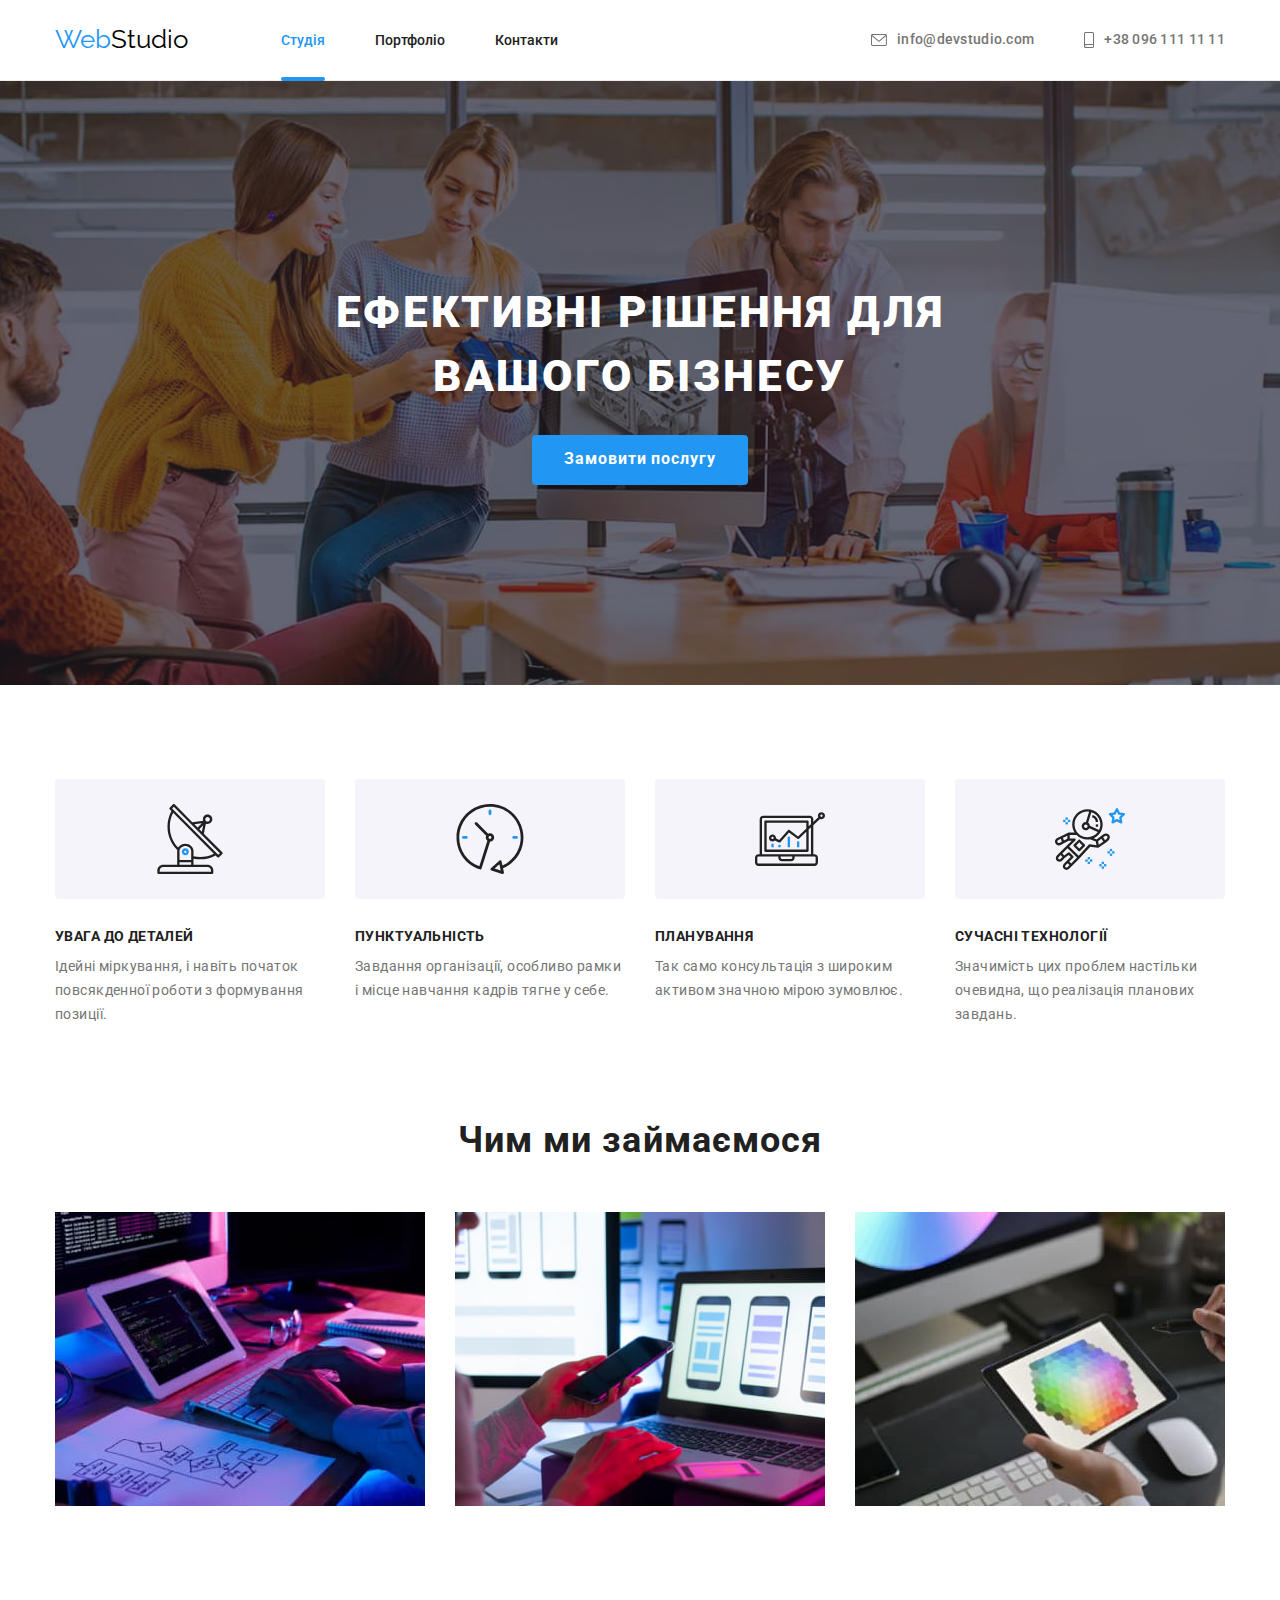
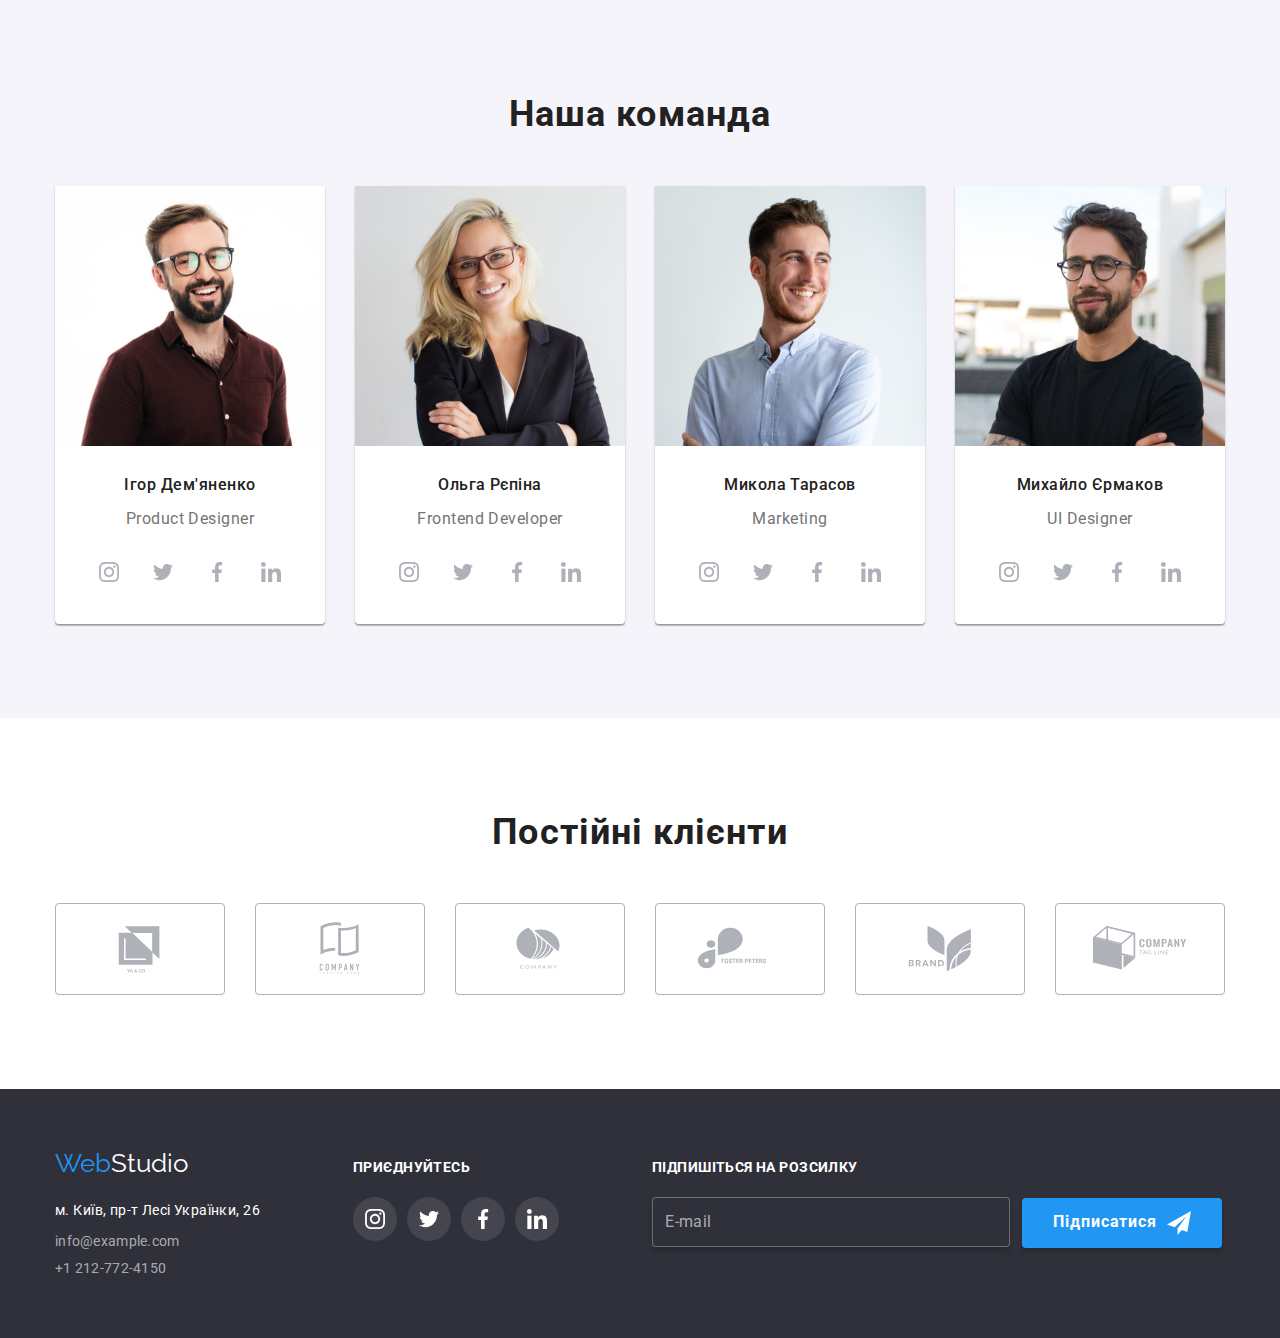
==== index.html @ fcfb80c4 "дз7" ====
<!DOCTYPE html>
<html lang="uk">
  <head>
    <meta charset="UTF-8" />
    <meta http-equiv="X-UA-Compatible" content="IE=edge" />
    <meta name="viewport" content="width=device-width, initial-scale=1.0" />
    <title>WebStudio</title>
    <link rel="preconnect" href="https://fonts.googleapis.com" />
    <link rel="preconnect" href="https://fonts.gstatic.com" crossorigin />
    <link
      href="https://fonts.googleapis.com/css2?family=Raleway:wght@700&family=Roboto:wght@400;500;700;900&display=swap"
      rel="stylesheet"
    />
    <link
      rel="stylesheet"
      href="https://cdnjs.cloudflare.com/ajax/libs/modern-normalize/1.1.0/modern-normalize.min.css"
    />
    <link rel="stylesheet" href="./css/styles.css" />
  </head>
  <body>
    <header>
      <div class="container">
        <a class="logo-header" href="./index.html"
          ><span class="web-logo" lang="en">Web</span>Studio</a
        >
        <nav>
          <ul class="list nav">
            <li><a class="link current" href="./index.html">Студія</a></li>
            <li><a class="link" href="./portfolio.html">Портфоліо</a></li>
            <li><a class="link" href="">Контакти</a></li>
          </ul>
        </nav>
        <ul class="list contacts">
          <li>
            <a class="link contacts" href="mailto:info@devstudio.com">
              <svg class="contact-item mail">
                <use href="./image/icons.svg#letter"></use>
              </svg>
              info@devstudio.com</a
            >
          </li>
          <li>
            <a class="link contacts" href="tel:+380961111111">
              <svg class="contact-item tel">
                <use href="./image/icons.svg#phone"></use>
              </svg>
              +38 096 111 11 11</a
            >
          </li>
        </ul>
      </div>
    </header>
    <main>
      <section class="hero">
        <div class="container">
          <h1 class="hero-title">Ефективні рішення для вашого бізнесу</h1>
          <button type="button" class="button main-button" data-modal-open>
            Замовити послугу
          </button>
        </div>
      </section>
      <section class="benefits">
        <div class="container">
          <h2 class="benefits-title" hidden>Переваги компанії</h2>
          <ul class="list">
            <li>
              <div class="benefit-item">
                <svg class="benefit-icon">
                  <use href="./image/icons.svg#locator"></use>
                </svg>
              </div>
              <h3 class="benefit-title">Увага до деталей</h3>
              <p class="benefit-paragraph">
                Ідейні міркування, і навіть початок повсякденної роботи з
                формування позиції.
              </p>
            </li>
            <li>
              <div class="benefit-item">
                <svg class="benefit-icon">
                  <use href="./image/icons.svg#clock"></use>
                </svg>
              </div>
              <h3 class="benefit-title">Пунктуальність</h3>
              <p class="benefit-paragraph">
                Завдання організації, особливо рамки і місце навчання кадрів
                тягне у себе.
              </p>
            </li>
            <li>
              <div class="benefit-item">
                <svg class="benefit-icon">
                  <use href="./image/icons.svg#diagram"></use>
                </svg>
              </div>
              <h3 class="benefit-title">Планування</h3>
              <p class="benefit-paragraph">
                Так само консультація з широким активом значною мірою зумовлює.
              </p>
            </li>
            <li>
              <div class="benefit-item">
                <svg class="benefit-icon">
                  <use href="./image/icons.svg#astronaut"></use>
                </svg>
              </div>
              <h3 class="benefit-title">Сучасні технології</h3>
              <p class="benefit-paragraph">
                Значимість цих проблем настільки очевидна, що реалізація
                планових завдань.
              </p>
            </li>
          </ul>
        </div>
      </section>
      <section class="services">
        <div class="container">
          <h2 class="services-title">Чим ми займаємося</h2>
          <ul class="list">
            <li class="service-item">
              <img
                class="service-img"
                src="./image/first.jpg"
                alt="розробка додатків"
                width="370"
              />
              <div class="service-decription">
                <b>Десктопні додатки</b>
              </div>
            </li>
            <li class="service-item">
              <img
                class="service-img"
                src="./image/third.jpg"
                alt="тестування мобільних додатків"
                width="370"
              />
              <div class="service-decription">
                <b>Мобільні додатки</b>
              </div>
            </li>
            <li class="service-item">
              <img
                class="service-img"
                src="./image/second.jpg"
                alt="робота з кольоровою палітрою"
                width="370"
              />
              <div class="service-decription">
                <b>Дизайнерські рішення</b>
              </div>
            </li>
          </ul>
        </div>
      </section>
      <section class="team">
        <div class="container">
          <h2 class="team-title">Наша команда</h2>
          <ul class="list">
            <li class="professional-card">
              <img
                src="./image/IgorDemyanenko.jpg"
                alt="Ігор Дем'яненко"
                width="270"
              />
              <div class="professional-description">
                <h3 class="team-subtitle">Ігор Дем'яненко</h3>
                <p class="team-professional" lang="en">Product Designer</p>
                <ul class="social-items">
                  <li>
                    <a class="social-items-container" href="#">
                      <svg class="social-icon">
                        <use href="./image/icons.svg#instagram"></use>
                      </svg>
                    </a>
                  </li>
                  <li>
                    <a class="social-items-container" href="#">
                      <svg class="social-icon">
                        <use href="./image/icons.svg#twitter"></use>
                      </svg>
                    </a>
                  </li>
                  <li>
                    <a class="social-items-container" href="#">
                      <svg class="social-icon">
                        <use href="./image/icons.svg#facebook"></use>
                      </svg>
                    </a>
                  </li>
                  <li>
                    <a class="social-items-container" href="#">
                      <svg class="social-icon">
                        <use href="./image/icons.svg#linkedin"></use>
                      </svg>
                    </a>
                  </li>
                </ul>
              </div>
            </li>
            <li class="professional-card">
              <img
                src="./image/OlgaRepina.jpg"
                alt="Ольга Рєпіна"
                width="270"
              />
              <div class="professional-description">
                <h3 class="team-subtitle">Ольга Рєпіна</h3>
                <p class="team-professional" lang="en">Frontend Developer</p>
                <ul class="social-items">
                  <li>
                    <a class="social-items-container" href="#">
                      <svg class="social-icon">
                        <use href="./image/icons.svg#instagram"></use>
                      </svg>
                    </a>
                  </li>
                  <li>
                    <a class="social-items-container" href="#">
                      <svg class="social-icon">
                        <use href="./image/icons.svg#twitter"></use>
                      </svg>
                    </a>
                  </li>
                  <li>
                    <a class="social-items-container" href="#">
                      <svg class="social-icon">
                        <use href="./image/icons.svg#facebook"></use>
                      </svg>
                    </a>
                  </li>
                  <li>
                    <a class="social-items-container" href="#">
                      <svg class="social-icon">
                        <use href="./image/icons.svg#linkedin"></use>
                      </svg>
                    </a>
                  </li>
                </ul>
              </div>
            </li>
            <li class="professional-card">
              <img
                src="./image/NikolaiTarasov.jpg"
                alt="Микола Тарасов"
                width="270"
              />
              <div class="professional-description">
                <h3 class="team-subtitle">Микола Тарасов</h3>
                <p class="team-professional" lang="en">Marketing</p>
                <ul class="social-items">
                  <li>
                    <a class="social-items-container" href="#">
                      <svg class="social-icon">
                        <use href="./image/icons.svg#instagram"></use>
                      </svg>
                    </a>
                  </li>
                  <li>
                    <a class="social-items-container" href="#">
                      <svg class="social-icon">
                        <use href="./image/icons.svg#twitter"></use>
                      </svg>
                    </a>
                  </li>
                  <li>
                    <a class="social-items-container" href="#">
                      <svg class="social-icon">
                        <use href="./image/icons.svg#facebook"></use>
                      </svg>
                    </a>
                  </li>
                  <li>
                    <a class="social-items-container" href="#">
                      <svg class="social-icon">
                        <use href="./image/icons.svg#linkedin"></use>
                      </svg>
                    </a>
                  </li>
                </ul>
              </div>
            </li>
            <li class="professional-card">
              <img
                src="./image/MikhailYermakov.jpg"
                alt="Михайло Єрмаков"
                width="270"
              />
              <div class="professional-description">
                <h3 class="team-subtitle">Михайло Єрмаков</h3>
                <p class="team-professional" lang="en">UI Designer</p>
                <ul class="social-items">
                  <li>
                    <a class="social-items-container" href="#">
                      <svg class="social-icon">
                        <use href="./image/icons.svg#instagram"></use>
                      </svg>
                    </a>
                  </li>
                  <li>
                    <a class="social-items-container" href="#">
                      <svg class="social-icon">
                        <use href="./image/icons.svg#twitter"></use>
                      </svg>
                    </a>
                  </li>
                  <li>
                    <a class="social-items-container" href="#">
                      <svg class="social-icon">
                        <use href="./image/icons.svg#facebook"></use>
                      </svg>
                    </a>
                  </li>
                  <li>
                    <a class="social-items-container" href="#">
                      <svg class="social-icon">
                        <use href="./image/icons.svg#linkedin"></use>
                      </svg>
                    </a>
                  </li>
                </ul>
              </div>
            </li>
          </ul>
        </div>
      </section>
      <section class="customers">
        <div class="container">
          <h2 class="team-title">Постійні клієнти</h2>
          <ul>
            <li>
              <a class="customer-container" href="#">
                <svg class="customer-icon">
                  <use href="./image/icons.svg#Client-1"></use>
                </svg>
              </a>
            </li>
            <li>
              <a class="customer-container" href="#">
                <svg class="customer-icon">
                  <use href="./image/icons.svg#Client-2"></use>
                </svg>
              </a>
            </li>
            <li>
              <a class="customer-container" href="#">
                <svg class="customer-icon">
                  <use href="./image/icons.svg#Client-3"></use>
                </svg>
              </a>
            </li>
            <li>
              <a class="customer-container" href="#">
                <svg class="customer-icon">
                  <use href="./image/icons.svg#Client-4"></use>
                </svg>
              </a>
            </li>
            <li>
              <a class="customer-container" href="#">
                <svg class="customer-icon">
                  <use href="./image/icons.svg#Client-5"></use>
                </svg>
              </a>
            </li>
            <li>
              <a class="customer-container" href="#">
                <svg class="customer-icon">
                  <use href="./image/icons.svg#Client-6"></use>
                </svg>
              </a>
            </li>
          </ul>
        </div>
      </section>
    </main>
    <footer class="footer">
      <div class="container">
        <div>
          <a class="logo-footer" href="./index.html"
            ><span class="web-logo" lang="en">Web</span>Studio</a
          >
          <address class="address">
            <ul class="list">
              <li class="location">м. Київ, пр-т Лесі Українки, 26</li>
              <li>
                <a class="link contacts-footer" href="mailto:info@example.com"
                  >info@example.com</a
                >
              </li>
              <li>
                <a class="link contacts-footer" href="tel:+12127724150"
                  >+1 212-772-4150</a
                >
              </li>
            </ul>
          </address>
        </div>
        <div class="find-us-container">
          <b class="find-us-title">Приєднуйтесь</b>
          <ul class="list find-us-items">
            <li>
              <a class="find-us-icon-container" href="#">
                <svg class="find-us-icon">
                  <use href="./image/icons.svg#instagram"></use>
                </svg>
              </a>
            </li>
            <li>
              <a class="find-us-icon-container" href="#">
                <svg class="find-us-icon">
                  <use href="./image/icons.svg#twitter"></use>
                </svg>
              </a>
            </li>
            <li>
              <a class="find-us-icon-container" href="#">
                <svg class="find-us-icon">
                  <use href="./image/icons.svg#facebook"></use>
                </svg>
              </a>
            </li>
            <li>
              <a class="find-us-icon-container" href="#">
                <svg class="find-us-icon">
                  <use href="./image/icons.svg#linkedin"></use>
                </svg>
              </a>
            </li>
          </ul>
        </div>
        <div class="follow-us-container">
          <b class="follow-us-title">Підпишіться на розсилку</b>
          <form class="form follow-us-form">
            <input
              type="email"
              name="email"
              placeholder="E-mail"
              class="follow-us-input"
              required
            />
            <button type="submit" class="follow-button">
              Підписатися
              <svg class="follow-button-icon">
                <use href="./image/icons.svg#icon-send"></use>
              </svg>
            </button>
          </form>
        </div>
      </div>
    </footer>
    <div class="backdrop is-hidden" data-modal>
      <div class="modal">
        <button type="button" class="close-btn" data-modal-close>
          <svg class="close-modal-icon">
            <use href="./image/icons.svg#modal-close"></use>
          </svg>
        </button>
        <form>
          <b class="modal-title">Залиште свої дані, ми вам передзвонимо</b>
          <div class="inputs-container">
            <div class="name-container">
              <label for="name-input" class="form-label">Ім'я</label>
              <div class="input">
                <input
                  type="text"
                  id="name-input"
                  class="form-input"
                  name="name"
                  required
                />
                <svg class="input-icon">
                  <use href="./image/icons.svg#person-icon"></use>
                </svg>
              </div>
            </div>
            <div class="tel-container">
              <label for="tel-input" class="form-label">Телефон</label>
              <div class="input">
                <input
                  type="tel"
                  id="tel-input"
                  class="form-input"
                  name="phone_number"
                  required
                />
                <svg class="input-icon">
                  <use href="./image/icons.svg#phone-icon"></use>
                </svg>
              </div>
            </div>
            <div class="email-container">
              <label for="email-input" class="form-label">Пошта</label>
              <div class="input">
                <input
                  type="email"
                  id="email-input"
                  class="form-input"
                  name="email"
                  required
                />
                <svg class="input-icon">
                  <use href="./image/icons.svg#email-icon"></use>
                </svg>
              </div>
            </div>
            <div class="comment-container">
              <label for="comment-input" class="form-label">Коментар</label>
              <textarea
                id="comment-input"
                placeholder="Введіть текст"
                class="form-input comment-input"
                name="comment"
              ></textarea>
            </div>
          </div>
          <div class="checkbox-container">
            <input type="checkbox" id="policy-check" class="policy-check" />
            <span class="check-icon"></span>
            <label for="policy-check" class="policy-label"
              >Погоджуюся з розсилкою та приймаю
              <a href="#" class="conditions-link">Умови договору</a></label
            >
          </div>
          <button type="submit" class="submit-button">Відправити</button>
        </form>
      </div>
    </div>
    <script src="./js/modal.js"></script>
  </body>
</html>
---- css/styles.css ----
:root {
    --main-color: #212121;
    --accent-color: #2196F3;
    --hero-footer-background-color: #2F303A;
    --paragraph-color: #757575;
    --header-logo-color: #000000;
    --footer-logo-color: #FFFFFF;
    --location-color: #FFFFFF;
    --hero-title-color: #FFFFFF;
    --main-background-color: #FFFFFF;
    --main-button-color: #FFFFFF;
    --filter-button-color: #F5F4FA;
    --team-color: #F5F4FA;
    --team-card-background: #FFFFFF;
    --footer-contacts: rgba(255, 255, 255, 0.6); 
    --border-color: #ECECEC;
    --icons-main-color: #AFB1B8;
    --icons-secondary-color: #FFFFFF;
    --icons-hover-color: #2196F3;
    --find-us-color: #FFFFFF;
    --hero-gradient: rgba(47, 48, 58, 0.4);
    --benefit-item-background: #F5F4FA;
    --icon-background: rgba(255, 255, 255, 0.1);
    --animation-timing-function: cubic-bezier(0.4, 0, 0.2, 1);
    --animation-duration: 250ms;
}

body {
    background-color: var(--main-background-color);
    font-family: 'Roboto', sans-serif;
    color: var(--main-color);
    
}

h1, h2, h3, p, ul {
    margin: 0;
    padding: 0;
}
.container {
    width: 1200px;
    margin-left: auto;
    margin-right: auto;
    padding: 0 15px;
}

header .container {
    display: flex;
    align-items: center;
}

nav {
    margin-left: 93px;
}
.nav {
    display: flex;
}

.nav li:not(:last-child) {
    margin-right: 50px;
}

.list.contacts {
    display: flex;
    margin-left: auto;
}


.contact-item {
    width: 16px;
    height: 12px;
    margin-right: 10px;
    transition: fill var(--animation-duration) var(--animation-timing-function);
}



.list.contacts :not(:last-child){
    margin-right: 50px;
}


.hero .container {
    text-align: center;
    width: 696px;
}

.hero {
    padding: 200px 0; 
    background-image: 
        linear-gradient(to right, var(--hero-gradient), var(--hero-gradient)),
        url(../image/heroimage.jpg);
    background-repeat: no-repeat;
    background-size: cover;
    background-position: center;
    max-width: 1600px;
    margin: 0 auto;
   
}

.benefits {
    padding: 94px 0;
}
.benefits .container .list{
    display: flex;
    gap: 30px;
}

.benefits li {
    flex-basis: calc((100% - 3 * 30px)/4);
}

.services .list {
    display: flex;
    gap: 30px;
}

.benefit {
    width: 270px;
}


.nav .link {
    display: block;
    padding-top: 32px;
    padding-bottom: 32px;
}

.list.contacts .link {
    display: flex;
    align-items: center;
    padding-top: 32px;
    padding-bottom: 32px;
}

.contact-item.mail{
    width: 16px;
    height: 12px;
    fill: #757575;
}

.contact-item.tel {
    width: 10px;
    height: 16px;
    fill: #757575;
}

.contact-item:hover {
    fill: var(--icons-hover-color);
}

.list.contacts .link:hover .contact-item,
.list.contacts .link:focus .contact-item {
    fill:var(--icons-hover-color); 
}

.services {
    padding-bottom: 94px;
}

.team {
    padding-top: 94px;
    padding-bottom: 94px;
}

.customers {
    padding-top: 94px;
    padding-bottom: 94px;
}

.customers ul {
    display: flex;
    gap: 30px;
    justify-content: center;
    list-style: none;
}

.customer-icon {
    fill: var(--icons-main-color);
    width: 106px;
    height: 60px;
    transition: fill var(--animation-duration) var(--animation-timing-function);
}

.customer-container {
    display: flex;
    align-items: center;
    justify-content: center;
    width: 170px;
    height: 92px;
    border: 1px solid var(--icons-main-color);
    border-radius: 4px;
    transition: border-color var(--animation-duration) var(--animation-timing-function);
}

.customer-container:hover,
.customer-container:focus
{
    border-color: var(--icons-hover-color);
}

.customer-container:hover .customer-icon,
.customer-container:focus .customer-icon
 {
    fill: var(--icons-hover-color);
}

.team .container .list {
    display: flex;
    gap: 30px;
}

footer {
    padding-top: 60px;
    padding-bottom: 60px;

}

.web-logo {
    color: var(--accent-color);
}

.logo-header {
    font-family: 'Raleway', sans-serif;
    font-size: 26px;
    color: var(--header-logo-color);
    text-decoration: none;
    padding-top: 24px;
    padding-bottom: 24px;
}
.logo-footer {
    margin-bottom: 20px;
    font-family: 'Raleway', sans-serif;
    font-size: 26px;
    color: var(--footer-logo-color);
    text-decoration: none;
}

footer .list {
    margin-top: 20px;
}

.address {
    font-style: normal;
}

address .list :not(:last-child) {
    margin-bottom: 9px;
}

.link.current {
    color: var(--accent-color);
    position: relative;
}

.service-item{
    position: relative;
    overflow: hidden;
}


.service-decription {
    display: flex;
    align-items: center;
    justify-content: center;
    position: absolute;
    bottom: 0;
    left: 0;
    width: 100%;
    height: 70px;
    transform: translateY(100%);
    background-color: rgba(47, 48, 58, 0.8);
    transition: transform 250ms ease;
}
    
.service-item:hover .service-decription {
    transform: translateY(0%);

}
.service-decription b {
    font-family: 'Roboto';
    font-weight: 700;
    font-size: 14px;
    line-height: 1.14;
    letter-spacing: 0.03em;
    text-transform: uppercase;
    color: #FFFFFF;
}

.link.current::after {
    content: "";
    position: absolute;
    bottom: -1px;
    left: 0;
    width: 100%;
    height: 4px;
    background-color: var(--accent-color);
    border-radius: 2px;
    display: block;
}

.link {
    text-decoration: none;
    color: var(--main-color);
    transition: color var(--animation-duration) var(--animation-timing-function);
}



.link:hover,
.link:focus,
.header-mail:hover,
.header-mail:focus {
    color: var(--accent-color);
}

.contacts {
    font-weight: 500;
    font-size: 14px;
    line-height: 1.14;
    letter-spacing: 0.02em;
    color: var(--paragraph-color);
    text-decoration: none;
}
.contacts-footer {
    font-weight: 400;
    font-size: 14px;
    line-height: 1.14;
    letter-spacing: 0.02em;
    color: var(--footer-contacts);
}
.location {
    font-size: 14px;
    line-height: 1.7;
    letter-spacing: 0.03em;
    color: var(--location-color);
}

.hero, .footer {
    background-color: var(--hero-footer-background-color);
}

.hero-title {
    margin-bottom: 26px;
    text-align: center;
    color: var(--hero-title-color);
    font-weight: 900;
    font-size: 44px;
    line-height: 1.45;
    letter-spacing: 0.06em;
    text-transform: uppercase;
}

.card-title {
    margin-bottom: 4px;

    font-weight: 700;
    font-size: 18px;
    line-height: 2;    
    letter-spacing: 0.06em;
    color: var(--main-color);
}
.card-paragraph {
    line-height: 30px;
    letter-spacing: 0.03em;
    color: var(--paragraph-color);
}
.team-subtitle {
    font-weight: 500;
    font-size: 16px;
    line-height: 1.18;
    letter-spacing: 0.03em;
    color: var(--main-color);
}
.team-professional {
    line-height: 1.8;
    letter-spacing: 0.03em;
    color: var(--paragraph-color);
    margin-bottom: 16px;
}

.benefits-title, 
.services-title, 
.team-title {
    text-align: center;
    font-weight: 700;
    font-size: 36px;
    line-height: 1.16;
    letter-spacing: 0.03em;
    color: var(--main-color);
}

.benefit-icon {
    width: 70px;
    height: 70px;
}

.benefit-item {
    display: flex;
    align-items: center;
    justify-content: center;
    width: 270px;
    height: 120px;
    background-color: var(--benefit-item-background);
    border-radius: 4px;
    margin-bottom: 30px;
    text-align: center;
}
.services-title,
.team-title {
    margin-bottom: 50px;
}

/* списки */
.list {
    list-style-type: none;
}
.nav {
    font-weight: 500;
    font-size: 14px;
}

.service {
    padding-top: 94px;
    padding-bottom: 94px;
}

.service .list-service li {
    flex-basis: calc((100% - 2 * 30px)/3);
}

.service-card {
    text-decoration: none;
    display: block;
    transition: box-shadow var(--animation-duration) var(--animation-timing-function);
}

.service-card-block {
    position: relative;
    overflow: hidden;
}

.service-card-description {
    display: flex;
    align-items: center;
    justify-content: center;
    padding: 24px;
    background-color: rgba(33, 150, 243, 0.9);
    width: 100%;
    height: 100%;
    position: absolute;
    transform: translateY(100%);
    transition: transform var(--animation-duration) var(--animation-timing-function);
}

.service-card-description p {
    font-family: 'Roboto';
    font-weight: 400;
    font-size: 18px;
    line-height: 1.5;
    letter-spacing: 0.03em;
    color: #FFFFFF;
}

.service-card:focus,
.service-card:hover {
    box-shadow: 0px 1px 1px rgba(0, 0, 0, 0.12), 0px 4px 4px rgba(0, 0, 0, 0.06), 1px 4px 6px rgba(0, 0, 0, 0.16);
}

.service-card:focus .service-card-description,
.service-card:hover .service-card-description{
    transform: translateY(-100%);
}

    
.list-buttons {
    justify-content: center;
    display: flex;
    margin-bottom: 50px;
}
.list-buttons :not(:last-child) {
    margin-right: 8px;
}

.list-service {
    display: flex;
    flex-wrap: wrap;
    gap: 30px;
}

.list-service:not(:nth-child(3n)){
    margin-right: 30px;
}


.filter-button {
    padding-top: 6px;
    padding-bottom: 6px;
    padding-left: 22px;
    padding-right: 22px;
    font-family: inherit;
    font-weight: 500;
    font-size: 16px;
    line-height: 1.6;
    text-align: center;
    letter-spacing: 0.03em;
    color: var(--main-color);
    background: var(--filter-button-color);
    border-radius: 4px;
    border: none;
    transition: background-color var(--animation-duration) var(--animation-timing-function), box-shadow 250ms var(--animation-timing-function), color 250ms var(--animation-timing-function);

}

.list-buttons .filter-button.current {
    background-color: var(--accent-color);
    color: var(--main-button-color);
    border: none;
    box-shadow: 0px 3px 1px rgba(0, 0, 0, 0.1), 0px 1px 2px rgba(0, 0, 0, 0.08), 0px 2px 2px rgba(0, 0, 0, 0.12);
}


.main-button {
    background-color: var(--accent-color);
    color: var(--main-button-color);
    border: none;
    cursor: pointer;
}



.filter-button:hover,
.filter-button:focus {
    background-color: var(--accent-color);
    color: var(--main-button-color);
    border: none;
    cursor: pointer;
    box-shadow: 0px 3px 1px rgba(0, 0, 0, 0.1), 0px 1px 2px rgba(0, 0, 0, 0.08), 0px 2px 2px rgba(0, 0, 0, 0.12);
}

.main-button {
    height: 50px;
    padding-left: 32px;
    padding-right: 32px;
    padding-top: 10px;
    padding-bottom: 10px;
    min-width: 216px;

    font-family: inherit;
    font-weight: 700;
    font-size: 16px;
    align-items: center;
    text-align: center;
    letter-spacing: 0.06em;
    background: var(--accent-color);
    border-radius: 4px;
    cursor: pointer;
}


.benefit-title{
    margin-bottom: 10px;

    font-weight: 700;
    font-size: 14px;
    line-height: 1.14;
    letter-spacing: 0.03em;
    text-transform: uppercase;
    color: var(--main-color);
}

.benefit-paragraph {
    font-size: 14px;
    line-height: 1.71;
    letter-spacing: 0.03em;
    color: var(--paragraph-color);
}


.team {
    background-color: var(--team-color);
}

.professional-card {
    width: 270px;
    background-color: var(--team-card-background);
    border-radius: 0px 0px 4px 4px;
    text-align: center;
    padding: 0;
    box-shadow: 0px 1px 3px rgba(0, 0, 0, 0.12), 0px 1px 1px rgba(0, 0, 0, 0.14), 0px 2px 1px rgba(0, 0, 0, 0.2);
    background-color: var(--team-card-background);
    flex-basis: calc((100% - 3 * 30px)/4);
}

.professional-description {
    padding-top: 30px;
    padding-bottom: 30px;
    padding-left: 32px;
    padding-right: 32px;
    text-align: center;
}

.team-subtitle {
    margin-bottom: 10px;
}


.social-items {
    display: flex;
    justify-content: center;
    list-style: none;
    gap: 10px;
}

.social-items li {
    width: 44px;
    height: 44px;
}

.find-us-items li {
    width: 44px;
    height: 44px;
} 

.social-items-container {
    display: flex;
    justify-content: center;
    align-items: center;
    width: 100%;
    height: 100%;
    border-radius: 50px;
    transition: background-color var(--animation-duration) var(--animation-timing-function);
}

.social-items-container:hover .social-icon,
.social-items-container:focus .social-icon {
    fill: var(--icons-secondary-color);
}
.social-items-container:hover,
.social-items-container:focus
 {
    background-color: var(--icons-hover-color);
}

.social-icon {
    width: 20px;
    height: 20px;
    fill: var(--icons-main-color);
    transition: fill var(--animation-duration) var(--animation-timing-function);
}



img {
    display: block;
    max-width: 100%;
    height: auto;
}

.card-description {
    padding-top: 20px;
    padding-bottom: 20px;
    padding-right: 24px;
    padding-left: 24px;
    border-bottom: 1px solid var(--border-color);
    border-left: 1px solid var(--border-color);
    border-right: 1px solid var(--border-color);
}


header {

    border-bottom: 1px solid var(--border-color);
}

.footer .container{
    display: flex;
    align-items: baseline;
    gap: 93px;
}

.find-us-title, .follow-us-title {
    color: var(--find-us-color);
    font-weight: 700;
    font-size: 14px;
    line-height: 1.14;
    letter-spacing: 0.03em;
    text-transform: uppercase;
}




.find-us-icon {
    width: 20px;
    height: 20px;
    fill: var(--icons-secondary-color);
}

.find-us-items {
    display: flex;
    gap: 10px;
    margin: 0;
}

.find-us-icon-container {
    display: flex;
    justify-content: center;
    align-items: center;
    width: 100%;
    height: 100%;
    border-radius: 50px;
    background-color: var(--icon-background);
    transition: background-color 250ms var(--animation-timing-function);
}

.find-us-icon-container:hover,
.find-us-icon-container:focus {
    background-color: var(--icons-hover-color);
}


.backdrop {
    z-index: 2;
    position: fixed;
    top: 0;
    left: 0;
    width: 100%;
    height: 100%;
    background-color: rgba(0, 0, 0, 0.2);
    opacity: 1;
    transition: opacity var(--animation-duration) linear;
}

.modal {
    width: 528px;
    min-height: 581px;
    background-color: var(--main-background-color);
    position: absolute;
    top: 50%;
    left: 50%;
    opacity: 1;
    transform: translate(-50%, -50%);
    transition: transform var(--animation-duration) ease, opacity 250ms ease;
    border-radius: 4px;
    padding: 40px;
    }

.close-btn {
    display: flex;
    align-items: center;
    justify-content: center;
    background-color: var(--main-button-color);
    position: absolute;
    width: 30px;
    height: 30px;
    top: 8px;
    right: 8px;
    border: 1px solid rgba(0, 0, 0, 0.1);
    border-radius: 50px;
    cursor: pointer;
}

.is-hidden {
    pointer-events: none;
    opacity: 0;
    visibility: visible;
}

.backdrop.is-hidden .modal {
    opacity: 0;
    transform: translate(-50%, 100%)
}

.close-modal-icon {
    fill: #000000;
    width: 11px;
    height: 11px;
    transition: fill var(--animation-duration) var(--animation-timing-function);
}

.close-btn:hover .close-modal-icon {
    fill: var(--accent-color);
}

.modal-title {
    text-align: center;
    margin-bottom: 12px;
    font-weight: 700;
    font-size: 20px;
    line-height: 1.15;
    letter-spacing: 0.03em;
    color: #212121;
}

.inputs-container {
    margin-bottom: 20px;
    width: 448px;

}

.inputs-container > :not(:last-child) .form-input {
    margin-bottom: 10px;
    padding-left: 42px;
}
.form-label {
    display: inline-block;
    font-family: inherit;
    font-weight: 400;
    font-size: 12px;
    line-height: 1.16;
    letter-spacing: 0.01em;
    color: #757575;
    margin-bottom: 4px;
}

.form-input {
    width: 448px;
    height: 40px;
    border: 1px solid rgba(33, 33, 33, 0.2);
    border-radius: 4px;
    padding-top: 11px;
    padding-bottom: 11px;
    padding-left: 12px;
    transition: border var(--animation-duration) var(--animation-timing-function);
    font-size: 12px;
    color: var(--main-color);
}

.input{
    position: relative;
}

.input-icon {
    position: absolute;
    top: 11px;
    left: 12px;
    width: 18px;
    height: 18px;
    fill: var(--main-color);
    transition: fill var(--animation-duration) var(--animation-timing-function);
    
}

.form-input:focus {
    border: 1px solid var(--accent-color);
    /* outline: none; */
}

.form-input:focus + .input-icon {
    fill: var(--accent-color);
}

.comment-input {
    width: 100%;
    resize: none;
    height: 120px;
}

.form-input::placeholder {
    font-family: inherit;
    font-weight: 400;
    font-size: 12px;
    line-height: 1.16;
    letter-spacing: 0.01em;
    color: rgba(117, 117, 117, 0.5);
}


form {

    display: flex;
    flex-direction: column;
    justify-content: center;
    align-items: center;
    font-family: 'Roboto', sans-serif;
    
}

.policy-label {
    font-family: 'Roboto';
    font-weight: 400;
    font-size: 14px;
    line-height: 1.7;
    letter-spacing: 0.03em;
    color: #757575;
}

.checkbox-container {
    display: flex;
    gap: 8px;
    align-items: center;
    text-align: center;
    margin-bottom: 30px;
}


.policy-check{
    position: absolute;
    width: 1px;
    height: 1px;
    margin: -1px;
    border: 0;
    padding: 0;
    clip: rect(0 0 0 0);
    overflow: hidden;
}

.policy-check:checked + .check-icon {
    background-image: url(../image/icon-check.svg);
    background-size: contain;
    border: none;
}

.check-icon {
    display: inline-block;
    width: 16px;
    height: 15px;
    border: 2px solid var(--main-color);
    border-radius: 4px;
    background-image: none;
}

.submit-button {
    min-width: 200px;
    height: 50px;
    background-color: var(--accent-color);
    color: var(--main-button-color);
    font-family: inherit;
    font-weight: 700;
    font-size: 16px;
    line-height: 1.8;
    padding: 10px 52px;
    align-items: center;
    text-align: center;
    letter-spacing: 0.06em;
    box-shadow: 0px 4px 4px rgba(0, 0, 0, 0.15);
    border-radius: 4px;
    border: none;
    cursor: pointer;
}

.conditions-link {
    color: var(--accent-color);
}

.follow-us-form {
    display: flex;
    flex-direction: row;
    font-family: 'Roboto', sans-serif;
    align-items: baseline;
}

.follow-us-input {
    width: 358px;
    height: 50px;
    padding-top: 15px;
    padding-bottom: 15px;
    padding-left: 12px;
    margin-top: 20px;
    background-color: #2F303A;
    border: 1px solid rgba(255, 255, 255, 0.3);
    border-radius: 4px;
    color: #FFFFFF;
    margin-right: 12px;
    box-shadow: 0px 4px 4px rgba(0, 0, 0, 0.15);
}

.follow-us-input::placeholder {
    font-family: inherit;
    
    font-weight: 400;
    font-size: 16px;
    line-height: 1.25;
    letter-spacing: 0.03em;
    color: rgba(255, 255, 255, 0.6);
}

.follow-button {
    width: 200px;
    height: 50px;
    background-color: var(--accent-color);
    border: none;
    border-radius: 4px;
    font-family: inherit;
    font-weight: 700;
    font-size: 16px;
    line-height: 1.8;
    letter-spacing: 0.06em;
    color: #FFFFFF;
    display: flex;
    align-items: center;
    justify-content: center;
    cursor: pointer;
    box-shadow: 0px 4px 4px rgba(0, 0, 0, 0.15);
}

.follow-button-icon {
    width: 24px;
    height: 24px;
    margin-left: 10px;
}
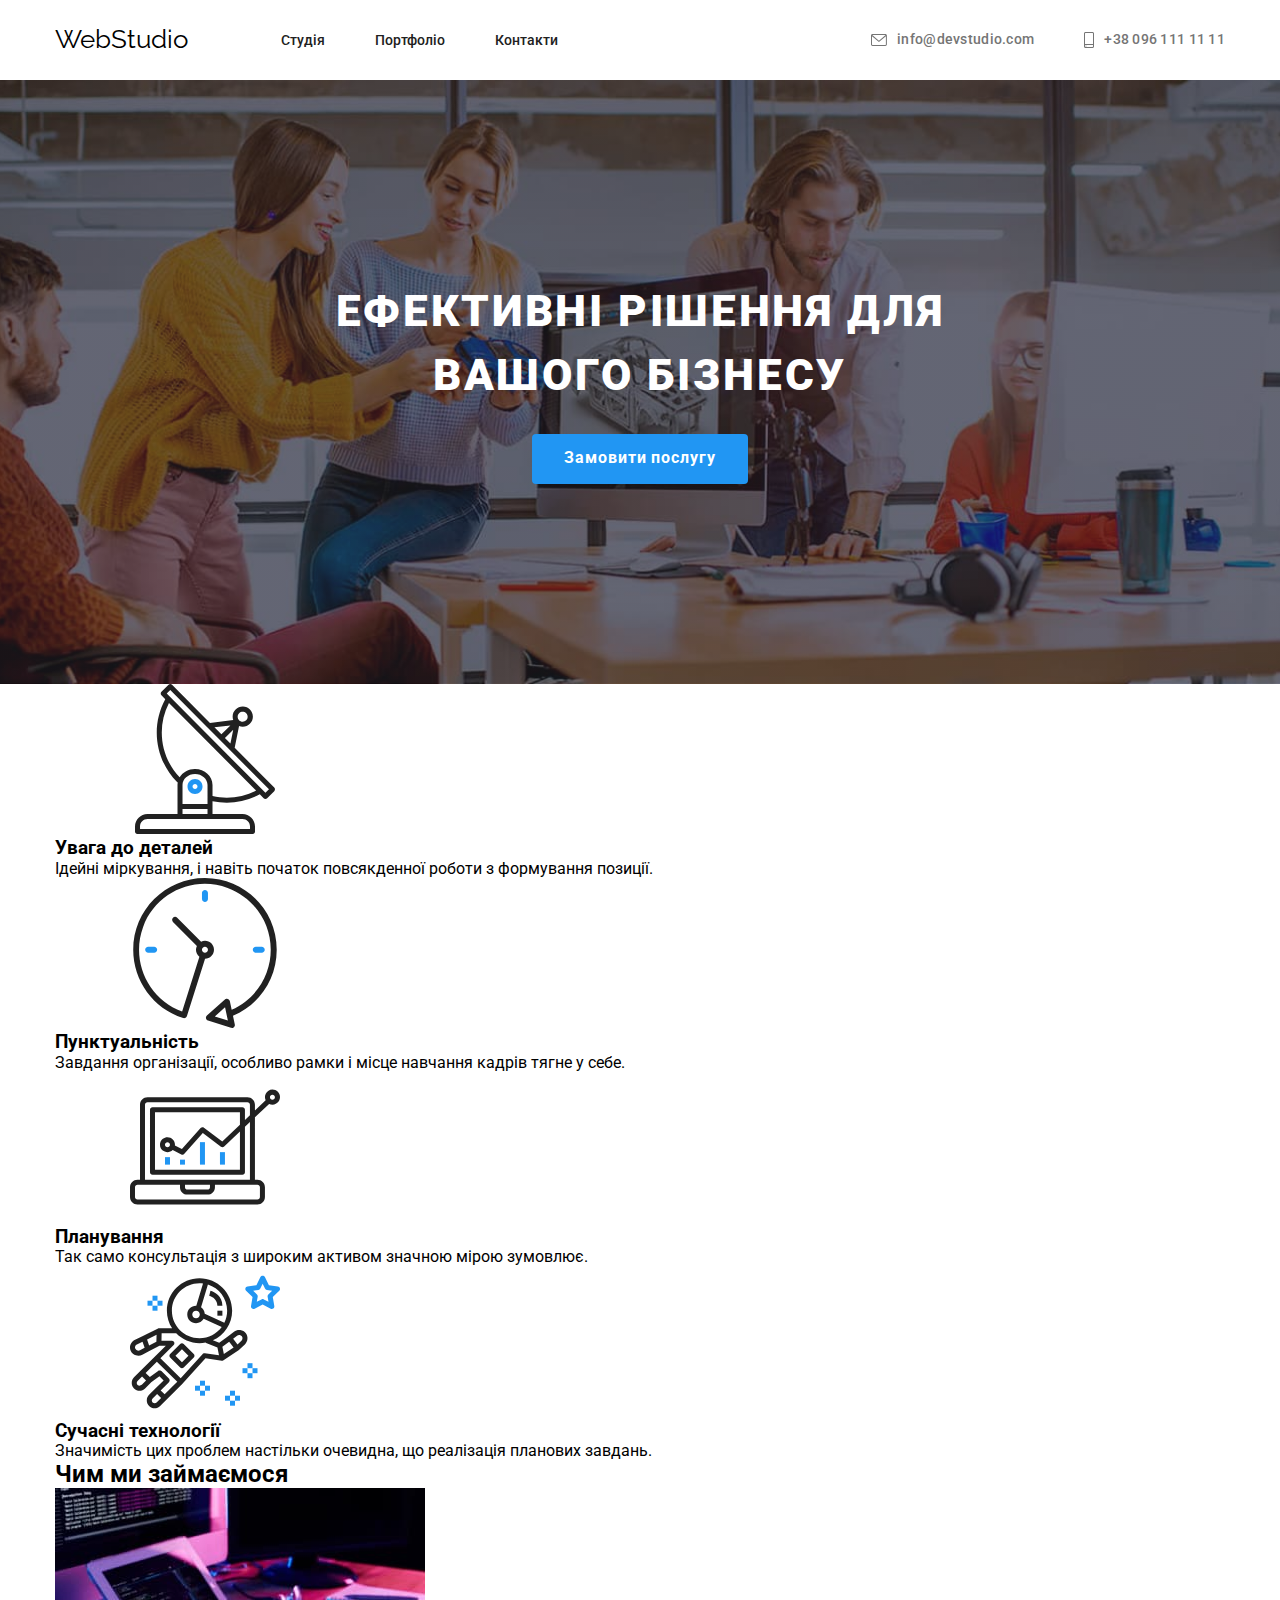
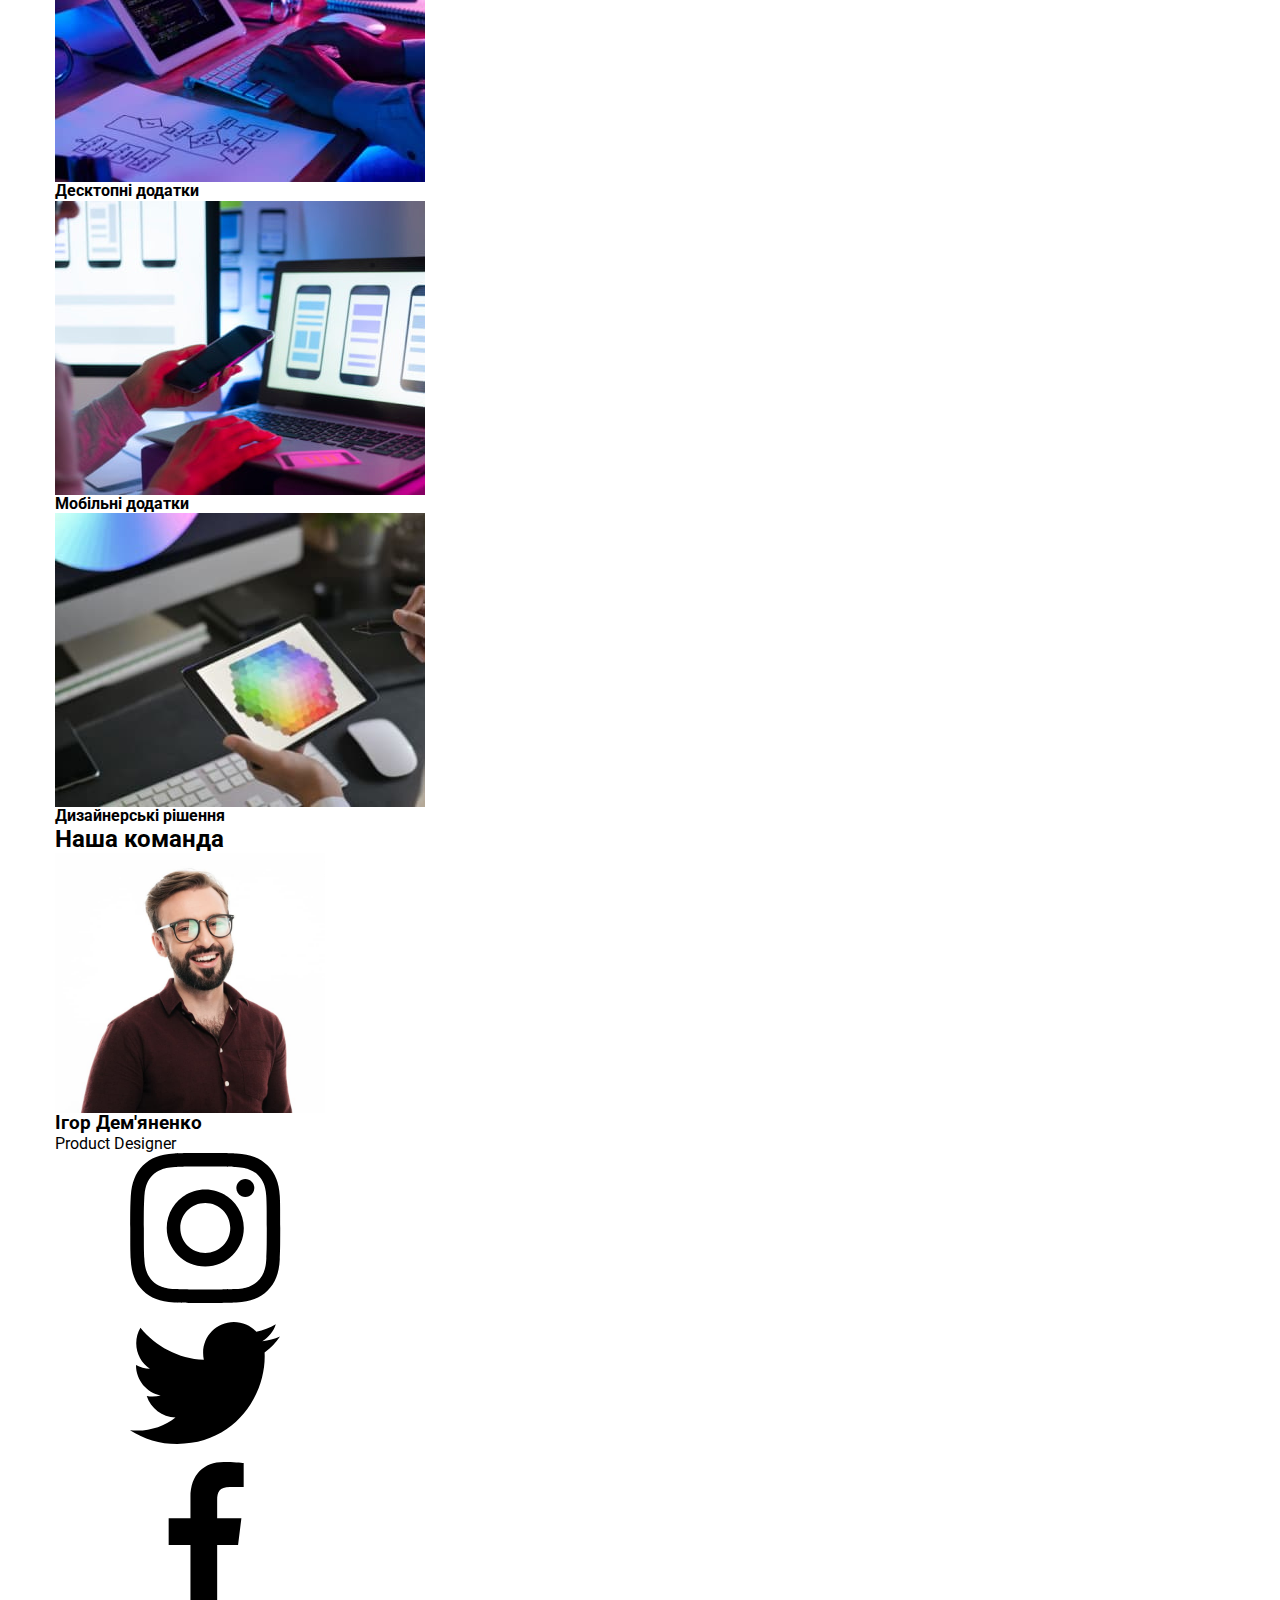
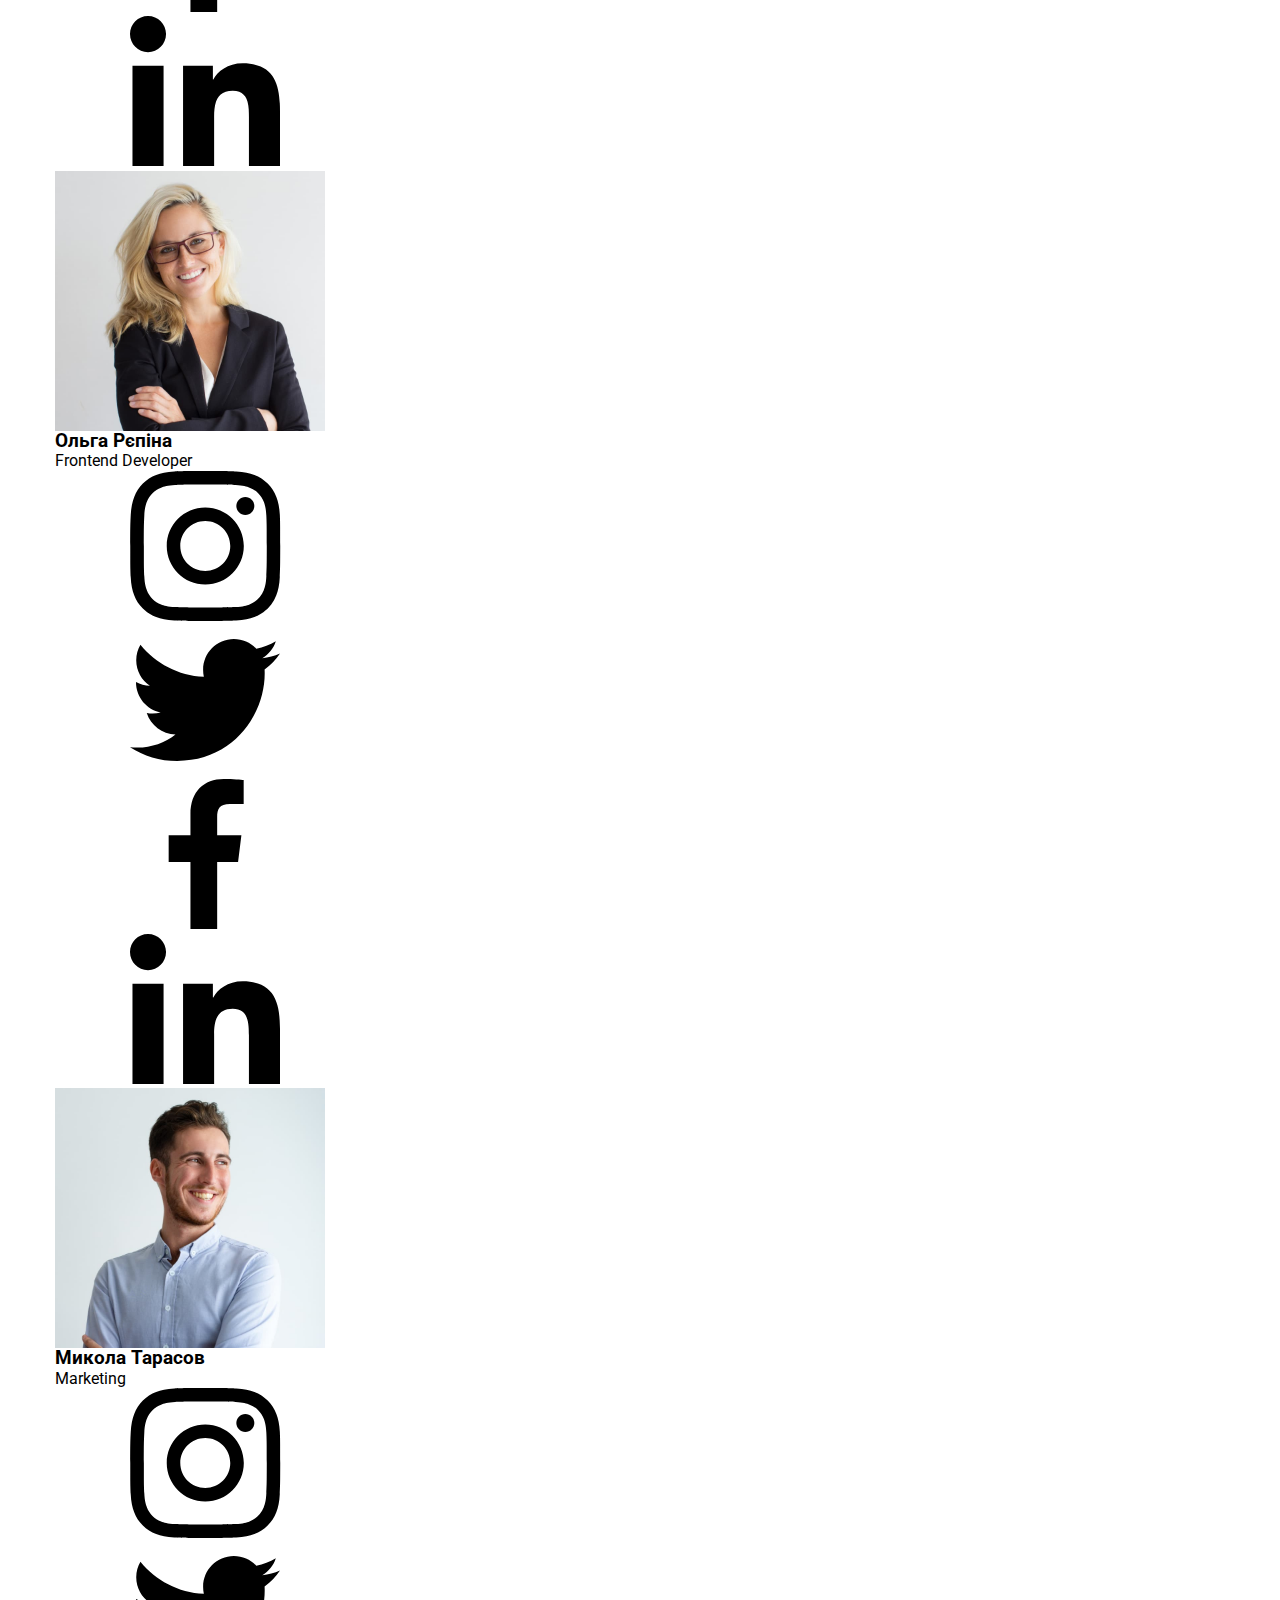
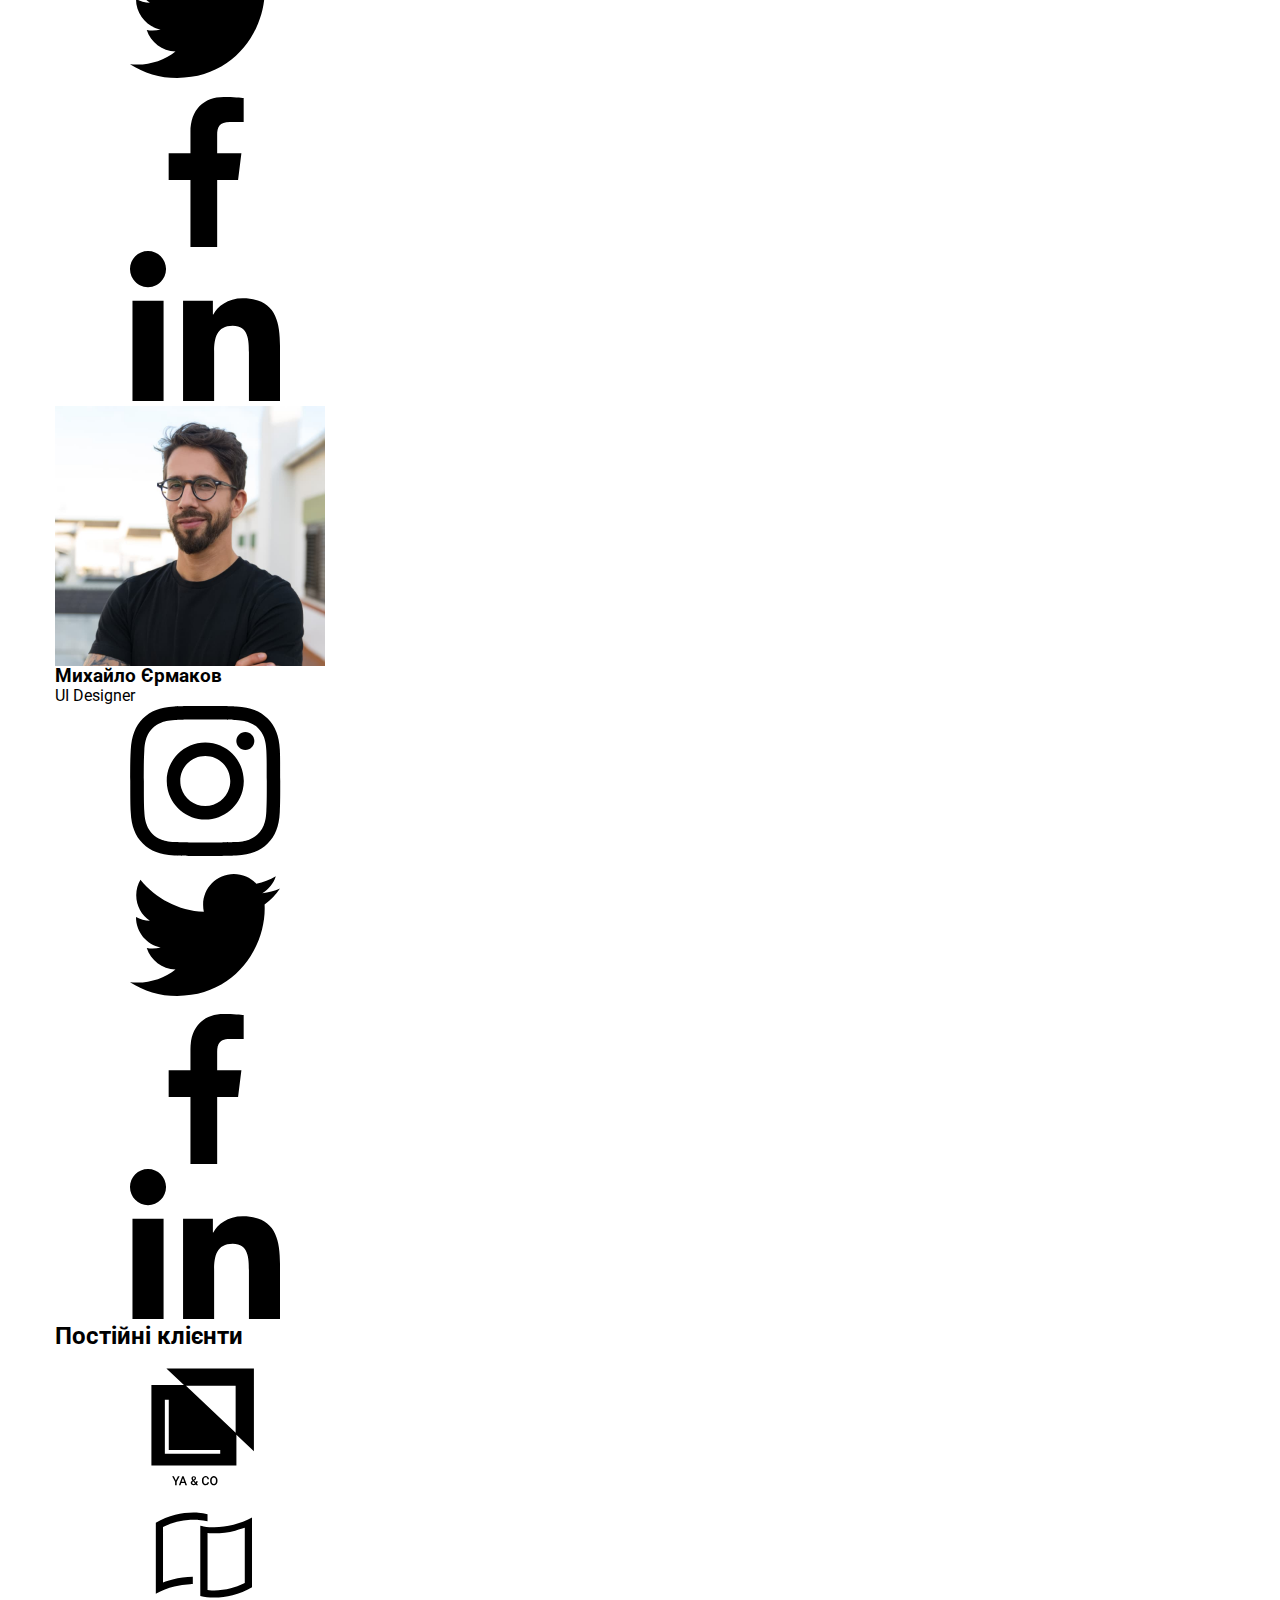
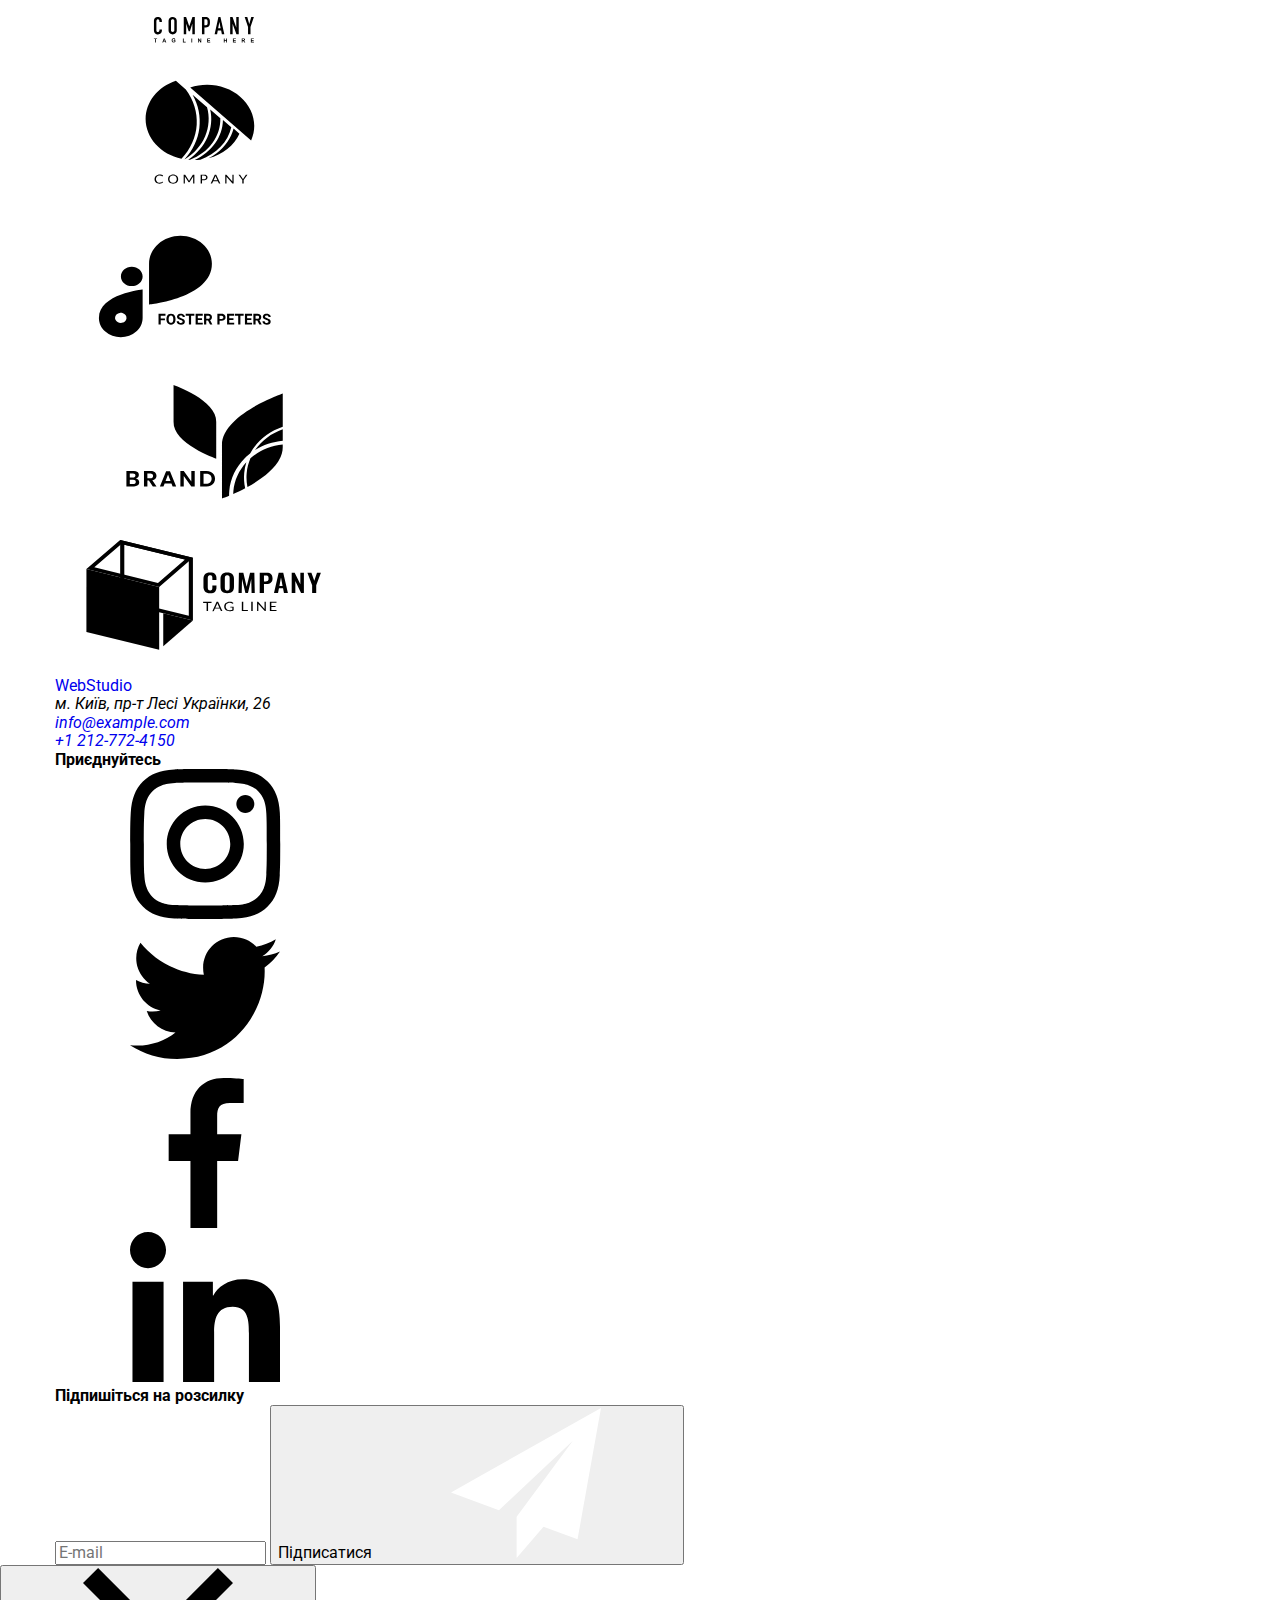
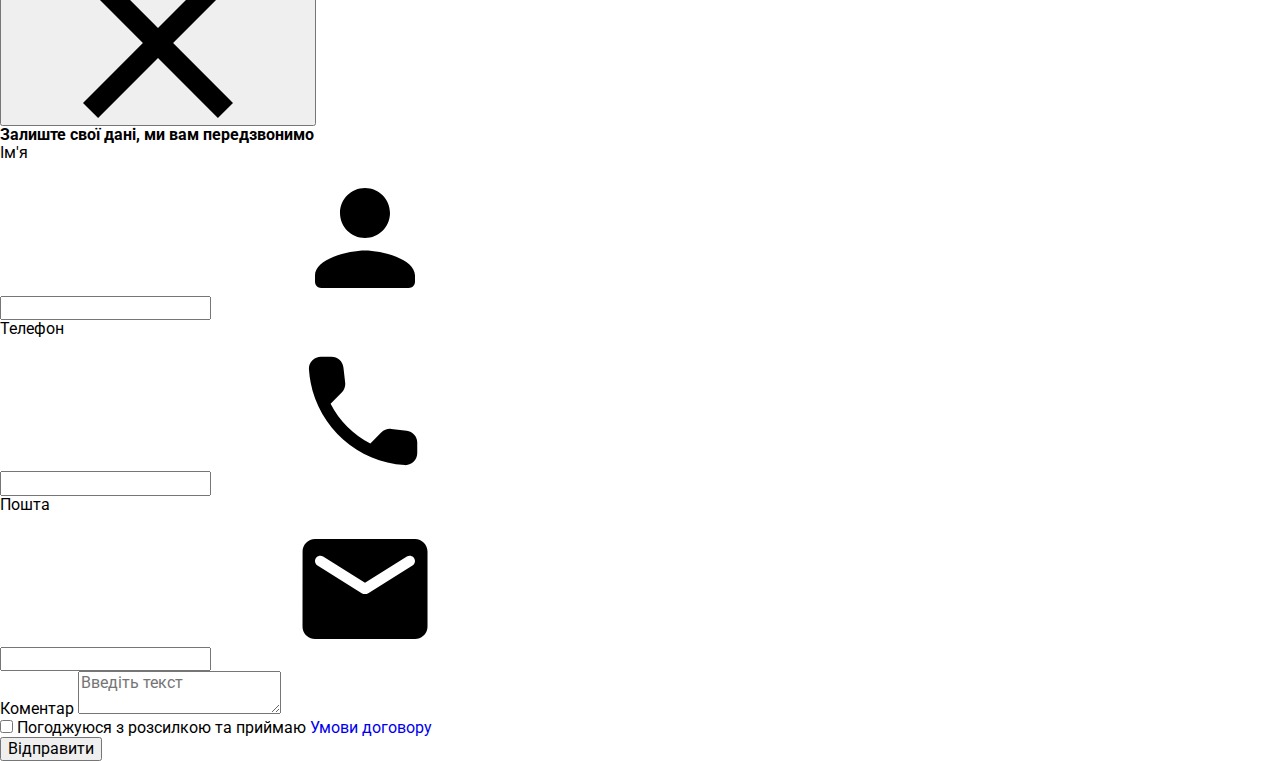
==== commit d2302905: "дз 7" ====
--- a/index.html
+++ b/index.html
@@ -15,33 +15,39 @@
       rel="stylesheet"
       href="https://cdnjs.cloudflare.com/ajax/libs/modern-normalize/1.1.0/modern-normalize.min.css"
     />
-    <link rel="stylesheet" href="./css/styles.css" />
+    <link rel="stylesheet" href="./css/main.min.css" />
   </head>
   <body>
-    <header>
-      <div class="container">
-        <a class="logo-header" href="./index.html"
-          ><span class="web-logo" lang="en">Web</span>Studio</a
+    <header class="header">
+      <div class="container container__header">
+        <a class="logo logo__header" href="./index.html"
+          ><span class="logo__web" lang="en">Web</span>Studio</a
         >
-        <nav>
-          <ul class="list nav">
-            <li><a class="link current" href="./index.html">Студія</a></li>
-            <li><a class="link" href="./portfolio.html">Портфоліо</a></li>
-            <li><a class="link" href="">Контакти</a></li>
+        <nav class="nav">
+          <ul class="list nav__items">
+            <li>
+              <a class="nav__link--current nav__link" href="./index.html"
+                >Студія</a
+              >
+            </li>
+            <li>
+              <a class="nav__link" href="./portfolio.html">Портфоліо</a>
+            </li>
+            <li><a class="nav__link" href="">Контакти</a></li>
           </ul>
         </nav>
-        <ul class="list contacts">
+        <ul class="contacts list">
           <li>
-            <a class="link contacts" href="mailto:info@devstudio.com">
-              <svg class="contact-item mail">
+            <a class="contacts__link" href="mailto:info@devstudio.com">
+              <svg class="contacts__mail-item">
                 <use href="./image/icons.svg#letter"></use>
               </svg>
               info@devstudio.com</a
             >
           </li>
           <li>
-            <a class="link contacts" href="tel:+380961111111">
-              <svg class="contact-item tel">
+            <a class="contacts__link" href="tel:+380961111111">
+              <svg class="contacts__tel-item">
                 <use href="./image/icons.svg#phone"></use>
               </svg>
               +38 096 111 11 11</a
@@ -52,7 +58,7 @@
     </header>
     <main>
       <section class="hero">
-        <div class="container">
+        <div class="container container__hero">
           <h1 class="hero-title">Ефективні рішення для вашого бізнесу</h1>
           <button type="button" class="button main-button" data-modal-open>
             Замовити послугу
@@ -61,51 +67,51 @@
       </section>
       <section class="benefits">
         <div class="container">
-          <h2 class="benefits-title" hidden>Переваги компанії</h2>
-          <ul class="list">
-            <li>
-              <div class="benefit-item">
-                <svg class="benefit-icon">
+          <h2 class="benefits__title" hidden>Переваги компанії</h2>
+          <ul class="benefits__items">
+            <li class="benefit">
+              <div class="benefit__item">
+                <svg class="benefit__icon">
                   <use href="./image/icons.svg#locator"></use>
                 </svg>
               </div>
-              <h3 class="benefit-title">Увага до деталей</h3>
-              <p class="benefit-paragraph">
+              <h3 class="benefit__title">Увага до деталей</h3>
+              <p class="benefit__paragraph">
                 Ідейні міркування, і навіть початок повсякденної роботи з
                 формування позиції.
               </p>
             </li>
-            <li>
-              <div class="benefit-item">
-                <svg class="benefit-icon">
+            <li class="benefit">
+              <div class="benefit__item">
+                <svg class="benefit__icon">
                   <use href="./image/icons.svg#clock"></use>
                 </svg>
               </div>
-              <h3 class="benefit-title">Пунктуальність</h3>
-              <p class="benefit-paragraph">
+              <h3 class="benefit__title">Пунктуальність</h3>
+              <p class="benefit__paragraph">
                 Завдання організації, особливо рамки і місце навчання кадрів
                 тягне у себе.
               </p>
             </li>
-            <li>
-              <div class="benefit-item">
-                <svg class="benefit-icon">
+            <li class="benefit">
+              <div class="benefit__item">
+                <svg class="benefit__icon">
                   <use href="./image/icons.svg#diagram"></use>
                 </svg>
               </div>
-              <h3 class="benefit-title">Планування</h3>
-              <p class="benefit-paragraph">
+              <h3 class="benefit__title">Планування</h3>
+              <p class="benefit__paragraph">
                 Так само консультація з широким активом значною мірою зумовлює.
               </p>
             </li>
-            <li>
-              <div class="benefit-item">
-                <svg class="benefit-icon">
+            <li class="benefit">
+              <div class="benefit__item">
+                <svg class="benefit__icon">
                   <use href="./image/icons.svg#astronaut"></use>
                 </svg>
               </div>
-              <h3 class="benefit-title">Сучасні технології</h3>
-              <p class="benefit-paragraph">
+              <h3 class="benefit__title">Сучасні технології</h3>
+              <p class="benefit__paragraph">
                 Значимість цих проблем настільки очевидна, що реалізація
                 планових завдань.
               </p>
@@ -115,39 +121,39 @@
       </section>
       <section class="services">
         <div class="container">
-          <h2 class="services-title">Чим ми займаємося</h2>
-          <ul class="list">
-            <li class="service-item">
-              <img
-                class="service-img"
+          <h2 class="services__title">Чим ми займаємося</h2>
+          <ul class="services__items">
+            <li class="service">
+              <img
+                class="service__image"
                 src="./image/first.jpg"
                 alt="розробка додатків"
                 width="370"
               />
-              <div class="service-decription">
-                <b>Десктопні додатки</b>
-              </div>
-            </li>
-            <li class="service-item">
-              <img
-                class="service-img"
+              <div class="service__description-block">
+                <b class="service__description">Десктопні додатки</b>
+              </div>
+            </li>
+            <li class="service">
+              <img
+                class="service__image"
                 src="./image/third.jpg"
                 alt="тестування мобільних додатків"
                 width="370"
               />
-              <div class="service-decription">
-                <b>Мобільні додатки</b>
-              </div>
-            </li>
-            <li class="service-item">
-              <img
-                class="service-img"
+              <div class="service__description-block">
+                <b class="service__description">Мобільні додатки</b>
+              </div>
+            </li>
+            <li class="service">
+              <img
+                class="service-image"
                 src="./image/second.jpg"
                 alt="робота з кольоровою палітрою"
                 width="370"
               />
-              <div class="service-decription">
-                <b>Дизайнерські рішення</b>
+              <div class="service__description-block">
+                <b class="service__description">Дизайнерські рішення</b>
               </div>
             </li>
           </ul>
@@ -155,42 +161,44 @@
       </section>
       <section class="team">
         <div class="container">
-          <h2 class="team-title">Наша команда</h2>
-          <ul class="list">
-            <li class="professional-card">
+          <h2 class="team__title">Наша команда</h2>
+          <ul class="team-items">
+            <li class="professional">
               <img
                 src="./image/IgorDemyanenko.jpg"
                 alt="Ігор Дем'яненко"
                 width="270"
               />
-              <div class="professional-description">
-                <h3 class="team-subtitle">Ігор Дем'яненко</h3>
-                <p class="team-professional" lang="en">Product Designer</p>
+              <div class="professional__description-block">
+                <h3 class="professional__title">Ігор Дем'яненко</h3>
+                <p class="professional__description" lang="en">
+                  Product Designer
+                </p>
                 <ul class="social-items">
-                  <li>
-                    <a class="social-items-container" href="#">
-                      <svg class="social-icon">
+                  <li class="social-link">
+                    <a class="social-link__container" href="#">
+                      <svg class="social-link__icon">
                         <use href="./image/icons.svg#instagram"></use>
                       </svg>
                     </a>
                   </li>
-                  <li>
-                    <a class="social-items-container" href="#">
-                      <svg class="social-icon">
+                  <li class="social-link">
+                    <a class="social-link__container" href="#">
+                      <svg class="social-link__icon">
                         <use href="./image/icons.svg#twitter"></use>
                       </svg>
                     </a>
                   </li>
-                  <li>
-                    <a class="social-items-container" href="#">
-                      <svg class="social-icon">
+                  <li class="social-link">
+                    <a class="social-link__container" href="#">
+                      <svg class="social-link__icon">
                         <use href="./image/icons.svg#facebook"></use>
                       </svg>
                     </a>
                   </li>
-                  <li>
-                    <a class="social-items-container" href="#">
-                      <svg class="social-icon">
+                  <li class="social-link">
+                    <a class="social-link__container" href="#">
+                      <svg class="social-link__icon">
                         <use href="./image/icons.svg#linkedin"></use>
                       </svg>
                     </a>
@@ -198,40 +206,42 @@
                 </ul>
               </div>
             </li>
-            <li class="professional-card">
+            <li class="professional">
               <img
                 src="./image/OlgaRepina.jpg"
                 alt="Ольга Рєпіна"
                 width="270"
               />
-              <div class="professional-description">
-                <h3 class="team-subtitle">Ольга Рєпіна</h3>
-                <p class="team-professional" lang="en">Frontend Developer</p>
+              <div class="professional__description-block">
+                <h3 class="professional__title">Ольга Рєпіна</h3>
+                <p class="professional__description" lang="en">
+                  Frontend Developer
+                </p>
                 <ul class="social-items">
-                  <li>
-                    <a class="social-items-container" href="#">
-                      <svg class="social-icon">
+                  <li class="social-link">
+                    <a class="social-link__container" href="#">
+                      <svg class="social-link__icon">
                         <use href="./image/icons.svg#instagram"></use>
                       </svg>
                     </a>
                   </li>
-                  <li>
-                    <a class="social-items-container" href="#">
-                      <svg class="social-icon">
+                  <li class="social-link">
+                    <a class="social-link__container" href="#">
+                      <svg class="social-link__icon">
                         <use href="./image/icons.svg#twitter"></use>
                       </svg>
                     </a>
                   </li>
-                  <li>
-                    <a class="social-items-container" href="#">
-                      <svg class="social-icon">
+                  <li class="social-link">
+                    <a class="social-link__container" href="#">
+                      <svg class="social-link__icon">
                         <use href="./image/icons.svg#facebook"></use>
                       </svg>
                     </a>
                   </li>
-                  <li>
-                    <a class="social-items-container" href="#">
-                      <svg class="social-icon">
+                  <li class="social-link">
+                    <a class="social-link__container" href="#">
+                      <svg class="social-link__icon">
                         <use href="./image/icons.svg#linkedin"></use>
                       </svg>
                     </a>
@@ -239,40 +249,40 @@
                 </ul>
               </div>
             </li>
-            <li class="professional-card">
+            <li class="professional">
               <img
                 src="./image/NikolaiTarasov.jpg"
                 alt="Микола Тарасов"
                 width="270"
               />
-              <div class="professional-description">
-                <h3 class="team-subtitle">Микола Тарасов</h3>
-                <p class="team-professional" lang="en">Marketing</p>
+              <div class="professional__description-block">
+                <h3 class="professional__title">Микола Тарасов</h3>
+                <p class="professional__description" lang="en">Marketing</p>
                 <ul class="social-items">
-                  <li>
-                    <a class="social-items-container" href="#">
-                      <svg class="social-icon">
+                  <li class="social-link">
+                    <a class="social-link__container" href="#">
+                      <svg class="social-link__icon">
                         <use href="./image/icons.svg#instagram"></use>
                       </svg>
                     </a>
                   </li>
-                  <li>
-                    <a class="social-items-container" href="#">
-                      <svg class="social-icon">
+                  <li class="social-link">
+                    <a class="social-link__container" href="#">
+                      <svg class="social-link__icon">
                         <use href="./image/icons.svg#twitter"></use>
                       </svg>
                     </a>
                   </li>
-                  <li>
-                    <a class="social-items-container" href="#">
-                      <svg class="social-icon">
+                  <li class="social-link">
+                    <a class="social-link__container" href="#">
+                      <svg class="social-link__icon">
                         <use href="./image/icons.svg#facebook"></use>
                       </svg>
                     </a>
                   </li>
-                  <li>
-                    <a class="social-items-container" href="#">
-                      <svg class="social-icon">
+                  <li class="social-link">
+                    <a class="social-link__container" href="#">
+                      <svg class="social-link__icon">
                         <use href="./image/icons.svg#linkedin"></use>
                       </svg>
                     </a>
@@ -280,40 +290,40 @@
                 </ul>
               </div>
             </li>
-            <li class="professional-card">
+            <li class="professional">
               <img
                 src="./image/MikhailYermakov.jpg"
                 alt="Михайло Єрмаков"
                 width="270"
               />
-              <div class="professional-description">
-                <h3 class="team-subtitle">Михайло Єрмаков</h3>
-                <p class="team-professional" lang="en">UI Designer</p>
+              <div class="professional__description-block">
+                <h3 class="professional__title">Михайло Єрмаков</h3>
+                <p class="professional__description" lang="en">UI Designer</p>
                 <ul class="social-items">
-                  <li>
-                    <a class="social-items-container" href="#">
-                      <svg class="social-icon">
+                  <li class="social-link">
+                    <a class="social-link__container" href="#">
+                      <svg class="social-link__icon">
                         <use href="./image/icons.svg#instagram"></use>
                       </svg>
                     </a>
                   </li>
-                  <li>
-                    <a class="social-items-container" href="#">
-                      <svg class="social-icon">
+                  <li class="social-link">
+                    <a class="social-link__container" href="#">
+                      <svg class="social-link__icon">
                         <use href="./image/icons.svg#twitter"></use>
                       </svg>
                     </a>
                   </li>
-                  <li>
-                    <a class="social-items-container" href="#">
-                      <svg class="social-icon">
+                  <li class="social-link">
+                    <a class="social-link__container" href="#">
+                      <svg class="social-link__icon">
                         <use href="./image/icons.svg#facebook"></use>
                       </svg>
                     </a>
                   </li>
-                  <li>
-                    <a class="social-items-container" href="#">
-                      <svg class="social-icon">
+                  <li class="social-link">
+                    <a class="social-link__container" href="#">
+                      <svg class="social-link__icon">
                         <use href="./image/icons.svg#linkedin"></use>
                       </svg>
                     </a>
@@ -326,46 +336,46 @@
       </section>
       <section class="customers">
         <div class="container">
-          <h2 class="team-title">Постійні клієнти</h2>
-          <ul>
-            <li>
-              <a class="customer-container" href="#">
-                <svg class="customer-icon">
+          <h2 class="customers__title">Постійні клієнти</h2>
+          <ul class="customers-items">
+            <li class="customer">
+              <a class="customer__container" href="#">
+                <svg class="customer__icon">
                   <use href="./image/icons.svg#Client-1"></use>
                 </svg>
               </a>
             </li>
             <li>
-              <a class="customer-container" href="#">
-                <svg class="customer-icon">
+              <a class="customer__container" href="#">
+                <svg class="customer__icon">
                   <use href="./image/icons.svg#Client-2"></use>
                 </svg>
               </a>
             </li>
             <li>
-              <a class="customer-container" href="#">
-                <svg class="customer-icon">
+              <a class="customer__container" href="#">
+                <svg class="customer__icon">
                   <use href="./image/icons.svg#Client-3"></use>
                 </svg>
               </a>
             </li>
             <li>
-              <a class="customer-container" href="#">
-                <svg class="customer-icon">
+              <a class="customer__container" href="#">
+                <svg class="customer__icon">
                   <use href="./image/icons.svg#Client-4"></use>
                 </svg>
               </a>
             </li>
             <li>
-              <a class="customer-container" href="#">
-                <svg class="customer-icon">
+              <a class="customer__container" href="#">
+                <svg class="customer__icon">
                   <use href="./image/icons.svg#Client-5"></use>
                 </svg>
               </a>
             </li>
             <li>
-              <a class="customer-container" href="#">
-                <svg class="customer-icon">
+              <a class="customer__container" href="#">
+                <svg class="customer__icon">
                   <use href="./image/icons.svg#Client-6"></use>
                 </svg>
               </a>
@@ -375,68 +385,72 @@
       </section>
     </main>
     <footer class="footer">
-      <div class="container">
+      <div class="container container__footer">
         <div>
-          <a class="logo-footer" href="./index.html"
-            ><span class="web-logo" lang="en">Web</span>Studio</a
+          <a class="logo logo__footer" href="./index.html"
+            ><span class="logo__web" lang="en">Web</span>Studio</a
           >
           <address class="address">
-            <ul class="list">
-              <li class="location">м. Київ, пр-т Лесі Українки, 26</li>
-              <li>
-                <a class="link contacts-footer" href="mailto:info@example.com"
+            <ul class="address-items list">
+              <li class="address-items__location">
+                м. Київ, пр-т Лесі Українки, 26
+              </li>
+              <li class="address-items__mail">
+                <a
+                  class="address-items__mail-link link"
+                  href="mailto:info@example.com"
                   >info@example.com</a
                 >
               </li>
-              <li>
-                <a class="link contacts-footer" href="tel:+12127724150"
+              <li class="address-items__tel">
+                <a class="address-items__tel-link link" href="tel:+12127724150"
                   >+1 212-772-4150</a
                 >
               </li>
             </ul>
           </address>
         </div>
-        <div class="find-us-container">
-          <b class="find-us-title">Приєднуйтесь</b>
-          <ul class="list find-us-items">
-            <li>
-              <a class="find-us-icon-container" href="#">
-                <svg class="find-us-icon">
+        <div class="find-us">
+          <b class="find-us__title">Приєднуйтесь</b>
+          <ul class="social-items social-items__find-us">
+            <li class="social-link__find-us">
+              <a class="social-link__container__find-us" href="#">
+                <svg class="social-link_icon__find-us">
                   <use href="./image/icons.svg#instagram"></use>
                 </svg>
               </a>
             </li>
-            <li>
-              <a class="find-us-icon-container" href="#">
-                <svg class="find-us-icon">
+            <li class="social-link__find-us">
+              <a class="social-link__container__find-us" href="#">
+                <svg class="social-link_icon__find-us">
                   <use href="./image/icons.svg#twitter"></use>
                 </svg>
               </a>
             </li>
-            <li>
-              <a class="find-us-icon-container" href="#">
-                <svg class="find-us-icon">
+            <li class="social-link__find-us">
+              <a class="social-link__container__find-us" href="#">
+                <svg class="social-link_icon__find-us">
                   <use href="./image/icons.svg#facebook"></use>
                 </svg>
               </a>
             </li>
-            <li>
-              <a class="find-us-icon-container" href="#">
-                <svg class="find-us-icon">
+            <li class="social-link__find-us">
+              <a class="social-link__container__find-us" href="#">
+                <svg class="social-link_icon__find-us">
                   <use href="./image/icons.svg#linkedin"></use>
                 </svg>
               </a>
             </li>
           </ul>
         </div>
-        <div class="follow-us-container">
-          <b class="follow-us-title">Підпишіться на розсилку</b>
-          <form class="form follow-us-form">
+        <div class="follow-us">
+          <b class="follow-us_title">Підпишіться на розсилку</b>
+          <form class="form form__follow-us">
             <input
+              class="form__input__follow-us"
               type="email"
               name="email"
               placeholder="E-mail"
-              class="follow-us-input"
               required
             />
             <button type="submit" class="follow-button">
@@ -451,75 +465,91 @@
     </footer>
     <div class="backdrop is-hidden" data-modal>
       <div class="modal">
-        <button type="button" class="close-btn" data-modal-close>
-          <svg class="close-modal-icon">
+        <button type="button" class="close-button__modal" data-modal-close>
+          <svg class="close-button__icon">
             <use href="./image/icons.svg#modal-close"></use>
           </svg>
         </button>
-        <form>
-          <b class="modal-title">Залиште свої дані, ми вам передзвонимо</b>
-          <div class="inputs-container">
+        <form class="modal-form">
+          <b class="modal-form__title"
+            >Залиште свої дані, ми вам передзвонимо</b
+          >
+          <div class="modal-inputs">
             <div class="name-container">
-              <label for="name-input" class="form-label">Ім'я</label>
-              <div class="input">
+              <label for="name-container__input" class="modal-form__label"
+                >Ім'я</label
+              >
+              <div class="modal-inputs__input">
                 <input
                   type="text"
                   id="name-input"
-                  class="form-input"
+                  class="modal-form__input"
                   name="name"
                   required
                 />
-                <svg class="input-icon">
+                <svg class="modal-inputs__icon">
                   <use href="./image/icons.svg#person-icon"></use>
                 </svg>
               </div>
             </div>
             <div class="tel-container">
-              <label for="tel-input" class="form-label">Телефон</label>
-              <div class="input">
+              <label for="tel-container__input" class="modal-form__label"
+                >Телефон</label
+              >
+              <div class="modal-inputs__input">
                 <input
                   type="tel"
                   id="tel-input"
-                  class="form-input"
+                  class="modal-form__input"
                   name="phone_number"
                   required
                 />
-                <svg class="input-icon">
+                <svg class="modal-inputs__icon">
                   <use href="./image/icons.svg#phone-icon"></use>
                 </svg>
               </div>
             </div>
             <div class="email-container">
-              <label for="email-input" class="form-label">Пошта</label>
-              <div class="input">
+              <label for="email-container__input" class="modal-form__label"
+                >Пошта</label
+              >
+              <div class="modal-inputs__input">
                 <input
                   type="email"
                   id="email-input"
-                  class="form-input"
+                  class="modal-form__input"
                   name="email"
                   required
                 />
-                <svg class="input-icon">
+                <svg class="modal-inputs__icon">
                   <use href="./image/icons.svg#email-icon"></use>
                 </svg>
               </div>
             </div>
             <div class="comment-container">
-              <label for="comment-input" class="form-label">Коментар</label>
+              <label for="comment-container__input" class="modal-form__label"
+                >Коментар</label
+              >
               <textarea
                 id="comment-input"
                 placeholder="Введіть текст"
-                class="form-input comment-input"
+                class="modal-form__input modal-form__input__comment-container"
                 name="comment"
               ></textarea>
             </div>
           </div>
           <div class="checkbox-container">
-            <input type="checkbox" id="policy-check" class="policy-check" />
-            <span class="check-icon"></span>
-            <label for="policy-check" class="policy-label"
+            <input
+              type="checkbox"
+              id="policy-check"
+              class="checkbox-container__check"
+            />
+            <span class="checkbox-container__icon"></span>
+            <label for="policy-check" class="checkbox-container__label"
               >Погоджуюся з розсилкою та приймаю
-              <a href="#" class="conditions-link">Умови договору</a></label
+              <a href="#" class="checkbox-container__conditions"
+                >Умови договору</a
+              ></label
             >
           </div>
           <button type="submit" class="submit-button">Відправити</button>
--- a/css/main.min.css
+++ b/css/main.min.css
@@ -0,0 +1 @@
+/*! modern-normalize v1.1.0 | MIT License | https://github.com/sindresorhus/modern-normalize */*,::before,::after{box-sizing:border-box}html{line-height:1.15;-webkit-text-size-adjust:100%;-moz-tab-size:4;-o-tab-size:4;tab-size:4}body{margin:0;font-family:system-ui,-apple-system,"Segoe UI",Roboto,Helvetica,Arial,sans-serif,"Apple Color Emoji","Segoe UI Emoji"}hr{height:0;color:inherit}abbr[title]{-webkit-text-decoration:underline dotted;text-decoration:underline dotted}b,strong{font-weight:bolder}code,kbd,samp,pre{font-family:ui-monospace,SFMono-Regular,Consolas,"Liberation Mono",Menlo,monospace;font-size:1em}small{font-size:80%}sub,sup{font-size:75%;line-height:0;position:relative;vertical-align:baseline}sub{bottom:-0.25em}sup{top:-0.5em}table{text-indent:0;border-color:inherit}button,input,optgroup,select,textarea{font-family:inherit;font-size:100%;line-height:1.15;margin:0}button,select{text-transform:none}button,[type=button],[type=reset],[type=submit]{-webkit-appearance:button}::-moz-focus-inner{border-style:none;padding:0}:-moz-focusring{outline:1px dotted ButtonText}:-moz-ui-invalid{box-shadow:none}legend{padding:0}progress{vertical-align:baseline}::-webkit-inner-spin-button,::-webkit-outer-spin-button{height:auto}[type=search]{-webkit-appearance:textfield;outline-offset:-2px}::-webkit-search-decoration{-webkit-appearance:none}::-webkit-file-upload-button{-webkit-appearance:button;font:inherit}summary{display:list-item}.header{border-bottom:1px solid var(--border-color)}.container__header{display:flex;align-items:center}.logo__header{font-family:"Raleway",sans-serif;font-size:26px;color:#000;text-decoration:none;padding-top:24px;padding-bottom:24px}.nav__link--current{color:var(--accent-color);position:relative}.nav__link--current::after{content:"";position:absolute;bottom:-1px;left:0;width:100%;height:4px;background-color:var(--accent-color);border-radius:2px;display:block}.nav{margin-left:93px;font-weight:500;font-size:14px}.nav__items{display:flex}.nav__items :not(:last-child){margin-right:50px}.nav__link{display:block;padding-top:32px;padding-bottom:32px;text-decoration:none;color:#212121;transition:color 250ms cubic-bezier(0.4, 0, 0.2, 1)}.nav__link:hover,.nav__link:focus{color:#2196f3}body{background-color:var(--main-background-color);font-family:"Roboto",sans-serif;color:var(--main-color)}h1,h2,h3,p,ul{margin:0;padding:0}.container{width:1200px;margin-left:auto;margin-right:auto;padding:0 15px}ul{list-style:none}a{text-decoration:none;transition:color var(--animation-duration) var(--animation-timing-function)}img{display:block;max-width:100%;height:auto}.contacts{display:flex;margin-left:auto}.contacts__link{display:flex;align-items:center;padding-top:32px;padding-bottom:32px;font-weight:500;font-size:14px;line-height:1.14;letter-spacing:.02em;color:#757575;text-decoration:none;transition:color 250ms cubic-bezier(0.4, 0, 0.2, 1)}.contacts__link:hover,.contacts__link:focus{color:#2196f3}.contacts__mail-item{width:16px;height:12px;fill:#757575;margin-right:10px;transition:fill 250ms cubic-bezier(0.4, 0, 0.2, 1)}.contacts__link:hover .contacts__mail-item,.contacts__link:focus .contacts__mail-item{fill:#2196f3}.contacts__tel-item{width:10px;height:16px;fill:#757575;margin-right:10px;transition:fill 250ms cubic-bezier(0.4, 0, 0.2, 1)}.contacts__link:hover .contacts__tel-item,.contacts__link:focus .contacts__tel-item{fill:#2196f3}.contacts :not(:last-child){margin-right:50px}.container__hero{text-align:center;width:696px}.hero{padding:200px 0;background-image:linear-gradient(to right, rgba(47, 48, 58, 0.4), rgba(47, 48, 58, 0.4)),url(/image/heroimage.jpg);background-repeat:no-repeat;background-size:cover;background-position:center;max-width:1600px;margin:0 auto;background-color:#2f303a}.hero-title{margin-bottom:26px;text-align:center;color:#fff;font-weight:900;font-size:44px;line-height:1.45;letter-spacing:.06em;text-transform:uppercase}.main-button{background-color:#2196f3;color:#fff;border:none;cursor:pointer;height:50px;padding-left:32px;padding-right:32px;padding-top:10px;padding-bottom:10px;min-width:216px;font-family:inherit;font-weight:700;font-size:16px;align-items:center;text-align:center;letter-spacing:.06em;border-radius:4px}/*# sourceMappingURL=main.min.css.map */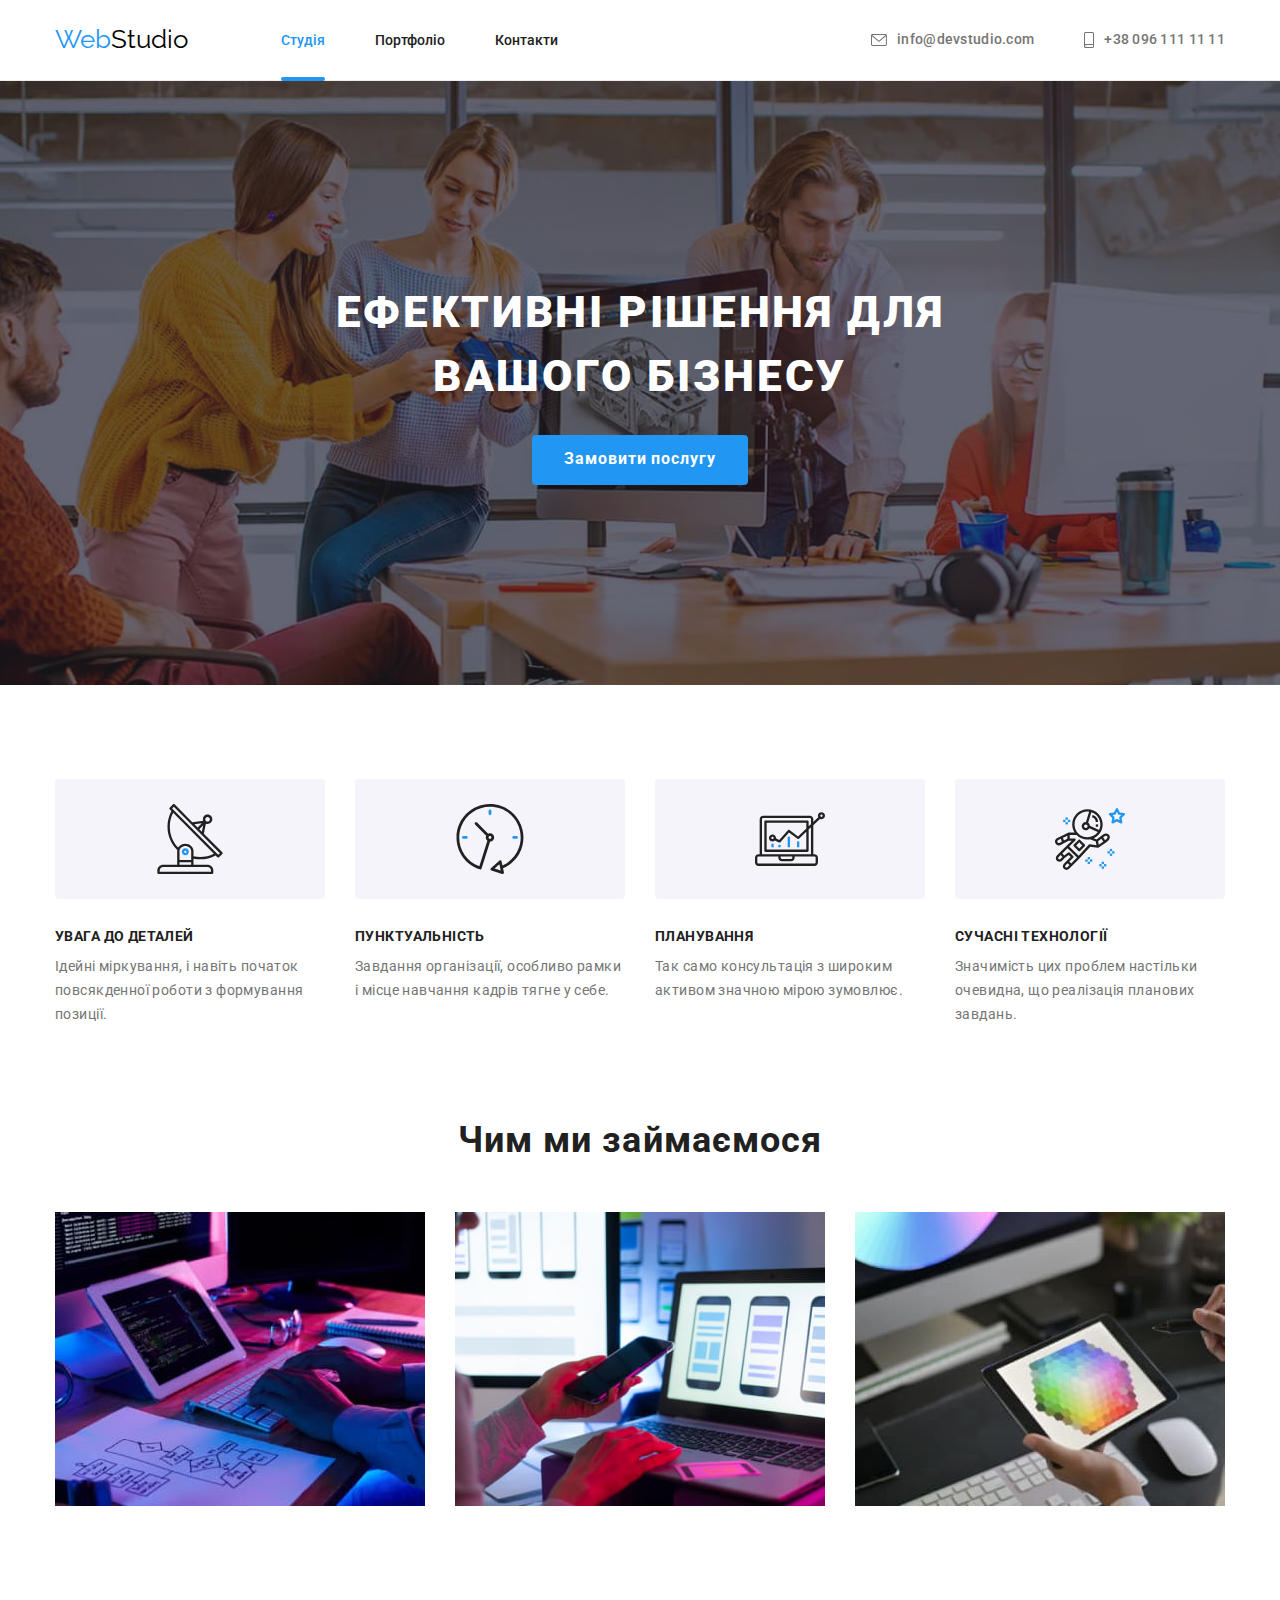
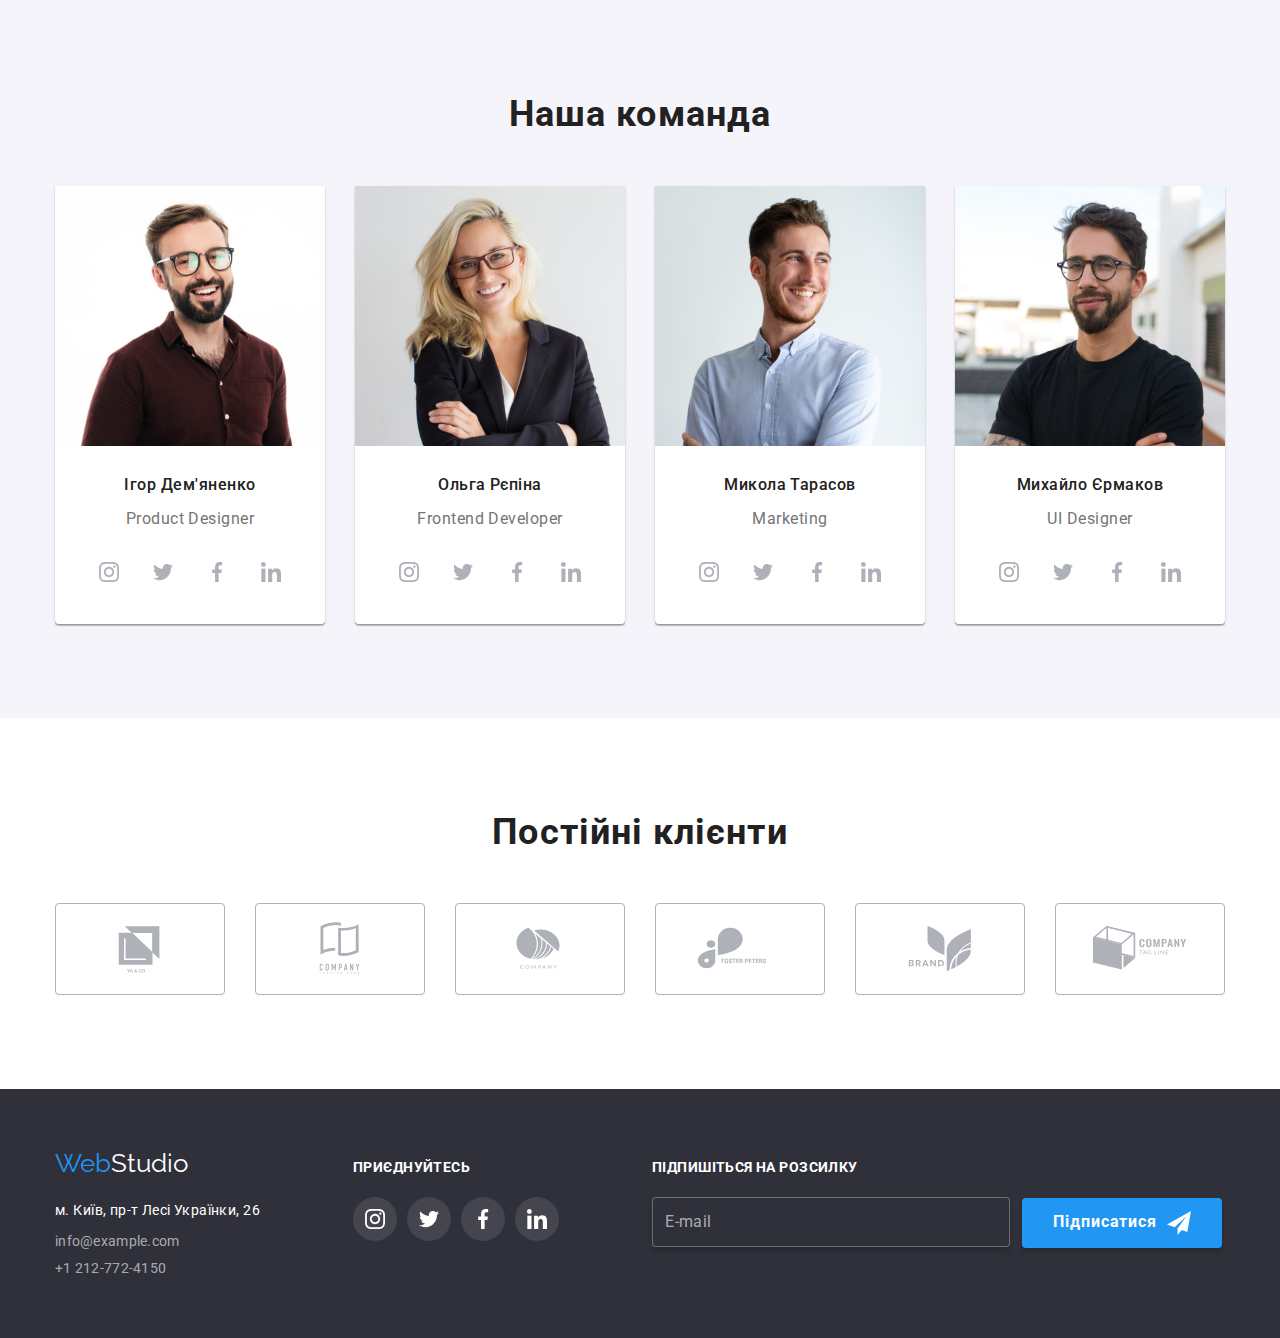
==== commit d1defbde: "виправлення HTML" ====
--- a/index.html
+++ b/index.html
@@ -476,9 +476,7 @@
           >
           <div class="modal-inputs">
             <div class="name-container">
-              <label for="name-container__input" class="modal-form__label"
-                >Ім'я</label
-              >
+              <label for="name-input" class="modal-form__label">Ім'я</label>
               <div class="modal-inputs__input">
                 <input
                   type="text"
@@ -493,9 +491,7 @@
               </div>
             </div>
             <div class="tel-container">
-              <label for="tel-container__input" class="modal-form__label"
-                >Телефон</label
-              >
+              <label for="tel-input" class="modal-form__label">Телефон</label>
               <div class="modal-inputs__input">
                 <input
                   type="tel"
@@ -510,9 +506,7 @@
               </div>
             </div>
             <div class="email-container">
-              <label for="email-container__input" class="modal-form__label"
-                >Пошта</label
-              >
+              <label for="email-input" class="modal-form__label">Пошта</label>
               <div class="modal-inputs__input">
                 <input
                   type="email"
@@ -527,7 +521,7 @@
               </div>
             </div>
             <div class="comment-container">
-              <label for="comment-container__input" class="modal-form__label"
+              <label for="comment-input" class="modal-form__label"
                 >Коментар</label
               >
               <textarea
--- a/css/main.min.css
+++ b/css/main.min.css
@@ -1 +1 @@
-/*! modern-normalize v1.1.0 | MIT License | https://github.com/sindresorhus/modern-normalize */*,::before,::after{box-sizing:border-box}html{line-height:1.15;-webkit-text-size-adjust:100%;-moz-tab-size:4;-o-tab-size:4;tab-size:4}body{margin:0;font-family:system-ui,-apple-system,"Segoe UI",Roboto,Helvetica,Arial,sans-serif,"Apple Color Emoji","Segoe UI Emoji"}hr{height:0;color:inherit}abbr[title]{-webkit-text-decoration:underline dotted;text-decoration:underline dotted}b,strong{font-weight:bolder}code,kbd,samp,pre{font-family:ui-monospace,SFMono-Regular,Consolas,"Liberation Mono",Menlo,monospace;font-size:1em}small{font-size:80%}sub,sup{font-size:75%;line-height:0;position:relative;vertical-align:baseline}sub{bottom:-0.25em}sup{top:-0.5em}table{text-indent:0;border-color:inherit}button,input,optgroup,select,textarea{font-family:inherit;font-size:100%;line-height:1.15;margin:0}button,select{text-transform:none}button,[type=button],[type=reset],[type=submit]{-webkit-appearance:button}::-moz-focus-inner{border-style:none;padding:0}:-moz-focusring{outline:1px dotted ButtonText}:-moz-ui-invalid{box-shadow:none}legend{padding:0}progress{vertical-align:baseline}::-webkit-inner-spin-button,::-webkit-outer-spin-button{height:auto}[type=search]{-webkit-appearance:textfield;outline-offset:-2px}::-webkit-search-decoration{-webkit-appearance:none}::-webkit-file-upload-button{-webkit-appearance:button;font:inherit}summary{display:list-item}.header{border-bottom:1px solid var(--border-color)}.container__header{display:flex;align-items:center}.logo__header{font-family:"Raleway",sans-serif;font-size:26px;color:#000;text-decoration:none;padding-top:24px;padding-bottom:24px}.nav__link--current{color:var(--accent-color);position:relative}.nav__link--current::after{content:"";position:absolute;bottom:-1px;left:0;width:100%;height:4px;background-color:var(--accent-color);border-radius:2px;display:block}.nav{margin-left:93px;font-weight:500;font-size:14px}.nav__items{display:flex}.nav__items :not(:last-child){margin-right:50px}.nav__link{display:block;padding-top:32px;padding-bottom:32px;text-decoration:none;color:#212121;transition:color 250ms cubic-bezier(0.4, 0, 0.2, 1)}.nav__link:hover,.nav__link:focus{color:#2196f3}body{background-color:var(--main-background-color);font-family:"Roboto",sans-serif;color:var(--main-color)}h1,h2,h3,p,ul{margin:0;padding:0}.container{width:1200px;margin-left:auto;margin-right:auto;padding:0 15px}ul{list-style:none}a{text-decoration:none;transition:color var(--animation-duration) var(--animation-timing-function)}img{display:block;max-width:100%;height:auto}.contacts{display:flex;margin-left:auto}.contacts__link{display:flex;align-items:center;padding-top:32px;padding-bottom:32px;font-weight:500;font-size:14px;line-height:1.14;letter-spacing:.02em;color:#757575;text-decoration:none;transition:color 250ms cubic-bezier(0.4, 0, 0.2, 1)}.contacts__link:hover,.contacts__link:focus{color:#2196f3}.contacts__mail-item{width:16px;height:12px;fill:#757575;margin-right:10px;transition:fill 250ms cubic-bezier(0.4, 0, 0.2, 1)}.contacts__link:hover .contacts__mail-item,.contacts__link:focus .contacts__mail-item{fill:#2196f3}.contacts__tel-item{width:10px;height:16px;fill:#757575;margin-right:10px;transition:fill 250ms cubic-bezier(0.4, 0, 0.2, 1)}.contacts__link:hover .contacts__tel-item,.contacts__link:focus .contacts__tel-item{fill:#2196f3}.contacts :not(:last-child){margin-right:50px}.container__hero{text-align:center;width:696px}.hero{padding:200px 0;background-image:linear-gradient(to right, rgba(47, 48, 58, 0.4), rgba(47, 48, 58, 0.4)),url(/image/heroimage.jpg);background-repeat:no-repeat;background-size:cover;background-position:center;max-width:1600px;margin:0 auto;background-color:#2f303a}.hero-title{margin-bottom:26px;text-align:center;color:#fff;font-weight:900;font-size:44px;line-height:1.45;letter-spacing:.06em;text-transform:uppercase}.main-button{background-color:#2196f3;color:#fff;border:none;cursor:pointer;height:50px;padding-left:32px;padding-right:32px;padding-top:10px;padding-bottom:10px;min-width:216px;font-family:inherit;font-weight:700;font-size:16px;align-items:center;text-align:center;letter-spacing:.06em;border-radius:4px}/*# sourceMappingURL=main.min.css.map */+/*! modern-normalize v1.1.0 | MIT License | https://github.com/sindresorhus/modern-normalize */*,::before,::after{box-sizing:border-box}html{line-height:1.15;-webkit-text-size-adjust:100%;-moz-tab-size:4;-o-tab-size:4;tab-size:4}body{margin:0;font-family:system-ui,-apple-system,"Segoe UI",Roboto,Helvetica,Arial,sans-serif,"Apple Color Emoji","Segoe UI Emoji"}hr{height:0;color:inherit}abbr[title]{-webkit-text-decoration:underline dotted;text-decoration:underline dotted}b,strong{font-weight:bolder}code,kbd,samp,pre{font-family:ui-monospace,SFMono-Regular,Consolas,"Liberation Mono",Menlo,monospace;font-size:1em}small{font-size:80%}sub,sup{font-size:75%;line-height:0;position:relative;vertical-align:baseline}sub{bottom:-0.25em}sup{top:-0.5em}table{text-indent:0;border-color:inherit}button,input,optgroup,select,textarea{font-family:inherit;font-size:100%;line-height:1.15;margin:0}button,select{text-transform:none}button,[type=button],[type=reset],[type=submit]{-webkit-appearance:button}::-moz-focus-inner{border-style:none;padding:0}:-moz-focusring{outline:1px dotted ButtonText}:-moz-ui-invalid{box-shadow:none}legend{padding:0}progress{vertical-align:baseline}::-webkit-inner-spin-button,::-webkit-outer-spin-button{height:auto}[type=search]{-webkit-appearance:textfield;outline-offset:-2px}::-webkit-search-decoration{-webkit-appearance:none}::-webkit-file-upload-button{-webkit-appearance:button;font:inherit}summary{display:list-item}.header{border-bottom:1px solid #ececec}.container__header{display:flex;align-items:center}.logo__header{font-family:"Raleway",sans-serif;font-size:26px;color:#000;text-decoration:none;padding-top:24px;padding-bottom:24px}.logo__web{color:#2196f3}.nav__link.nav__link--current{color:#2196f3;position:relative}.nav__link.nav__link--current::after{content:"";position:absolute;bottom:-1px;left:0;width:100%;height:4px;background-color:#2196f3;border-radius:2px;display:block}.nav{margin-left:93px;font-weight:500;font-size:14px}.nav__items{display:flex}.nav__items :not(:last-child){margin-right:50px}.nav__link{display:block;padding-top:32px;padding-bottom:32px;text-decoration:none;color:#212121;transition:color 250ms cubic-bezier(0.4, 0, 0.2, 1)}.nav__link:hover,.nav__link:focus{color:#2196f3}body{background-color:var(--main-background-color);font-family:"Roboto",sans-serif;color:var(--main-color)}h1,h2,h3,p,ul{margin:0;padding:0}.container{width:1200px;margin-left:auto;margin-right:auto;padding:0 15px}ul{list-style:none}a{text-decoration:none;transition:color var(--animation-duration) var(--animation-timing-function)}img{display:block;max-width:100%;height:auto}.contacts{display:flex;margin-left:auto}.contacts__link{display:flex;align-items:center;padding-top:32px;padding-bottom:32px;font-weight:500;font-size:14px;line-height:1.14;letter-spacing:.02em;color:#757575;text-decoration:none;transition:color 250ms cubic-bezier(0.4, 0, 0.2, 1)}.contacts__link:hover,.contacts__link:focus{color:#2196f3}.contacts__mail-item{width:16px;height:12px;fill:#757575;margin-right:10px;transition:fill 250ms cubic-bezier(0.4, 0, 0.2, 1)}.contacts__link:hover .contacts__mail-item,.contacts__link:focus .contacts__mail-item{fill:#2196f3}.contacts__tel-item{width:10px;height:16px;fill:#757575;margin-right:10px;transition:fill 250ms cubic-bezier(0.4, 0, 0.2, 1)}.contacts__link:hover .contacts__tel-item,.contacts__link:focus .contacts__tel-item{fill:#2196f3}.contacts :not(:last-child){margin-right:50px}.container__hero{text-align:center;width:696px}.hero{padding:200px 0;background-image:linear-gradient(to right, rgba(47, 48, 58, 0.4), rgba(47, 48, 58, 0.4)),url(../image/heroimage.jpg);background-repeat:no-repeat;background-size:cover;background-position:center;max-width:1600px;margin:0 auto;}.hero-title{margin-bottom:26px;text-align:center;color:#fff;font-weight:900;font-size:44px;line-height:1.45;letter-spacing:.06em;text-transform:uppercase}.main-button{background-color:#2196f3;color:#fff;border:none;cursor:pointer;height:50px;padding-left:32px;padding-right:32px;padding-top:10px;padding-bottom:10px;min-width:216px;font-family:inherit;font-weight:700;font-size:16px;align-items:center;text-align:center;letter-spacing:.06em;border-radius:4px}.benefits{padding:94px 0}.benefits__title{text-align:center;font-weight:700;font-size:36px;line-height:1.16;letter-spacing:.03em;color:#212121}.benefits__items{display:flex;gap:30px}.benefit{flex-basis:calc((100% - 90px)/4);width:270px}.benefit__item{display:flex;align-items:center;justify-content:center;width:270px;height:120px;background-color:#f5f4fa;border-radius:4px;margin-bottom:30px;text-align:center}.benefit__icon{width:70px;height:70px}.benefit__title{margin-bottom:10px;font-weight:700;font-size:14px;line-height:1.14;letter-spacing:.03em;text-transform:uppercase;color:#212121}.benefit__paragraph{font-size:14px;line-height:1.71;letter-spacing:.03em;color:#757575}.services{padding-bottom:94px}.services__title{text-align:center;font-weight:700;font-size:36px;line-height:1.16;letter-spacing:.03em;color:#212121;margin-bottom:50px}.services__items{display:flex;gap:30px}.service{position:relative;overflow:hidden}.service__description-block{display:flex;align-items:center;justify-content:center;position:absolute;bottom:0;left:0;width:100%;height:70px;transform:translateY(100%);background-color:rgba(47,48,58,.8);transition:transform 250ms ease}.service:hover .service__description-block{transform:translateY(0%)}.service__description{font-family:"Roboto";font-weight:700;font-size:14px;line-height:1.14;letter-spacing:.03em;text-transform:uppercase;color:#fff}.team{padding-top:94px;padding-bottom:94px;background-color:#f5f4fa}.team__title{text-align:center;font-weight:700;font-size:36px;line-height:1.16;letter-spacing:.03em;color:#212121;margin-bottom:50px}.team-items{display:flex;gap:30px}.professional{width:270px;background-color:#fff;border-radius:0px 0px 4px 4px;text-align:center;padding:0;box-shadow:0px 1px 3px rgba(0,0,0,.12),0px 1px 1px rgba(0,0,0,.14),0px 2px 1px rgba(0,0,0,.2);flex-basis:calc((100% - 90px)/4)}.professional__description-block{padding-top:30px;padding-bottom:30px;padding-left:32px;padding-right:32px;text-align:center}.professional__description{line-height:1.8;letter-spacing:.03em;color:#757575;margin-bottom:16px}.professional__title{font-weight:500;font-size:16px;line-height:1.18;letter-spacing:.03em;color:#212121;margin-bottom:10px}.social-items{display:flex;justify-content:center;list-style:none;gap:10px}.social-link{width:44px;height:44px}.social-link__container{display:flex;justify-content:center;align-items:center;width:100%;height:100%;border-radius:50px;transition:background-color 250ms cubic-bezier(0.4, 0, 0.2, 1)}.social-link__container:hover,.social-link__container:focus{background-color:#2196f3}.social-link__icon{width:20px;height:20px;fill:#afb1b8;transition:fill 250ms cubic-bezier(0.4, 0, 0.2, 1)}.social-link__container:hover .social-link__icon,.social-link__container:focus .social-link__icon{fill:#fff}.customers{padding-top:94px;padding-bottom:94px}.customers__title{text-align:center;font-weight:700;font-size:36px;line-height:1.16;letter-spacing:.03em;color:#212121;margin-bottom:50px}.customers-items{display:flex;gap:30px;justify-content:center;list-style:none}.customer__container{display:flex;align-items:center;justify-content:center;width:170px;height:92px;border:1px solid #afb1b8;border-radius:4px;transition:border-color 250ms cubic-bezier(0.4, 0, 0.2, 1)}.customer__container:hover,.customer__container:focus{border-color:#2196f3}.customer__icon{fill:#afb1b8;width:106px;height:60px;transition:fill 250ms cubic-bezier(0.4, 0, 0.2, 1)}.customer__container:hover .customer__icon,.customer__container:focus .customer__icon{fill:#2196f3}.backdrop{z-index:2;position:fixed;top:0;left:0;width:100%;height:100%;background-color:rgba(0,0,0,.2);opacity:1;transition:opacity 250ms linear}.modal{width:528px;min-height:581px;background-color:#fff;position:absolute;top:50%;left:50%;opacity:1;transform:translate(-50%, -50%);transition:transform 250ms ease,opacity 250ms ease;border-radius:4px;padding:40px}.close-button__modal{display:flex;align-items:center;justify-content:center;background-color:#fff;position:absolute;width:30px;height:30px;top:8px;right:8px;border:1px solid rgba(0,0,0,.1);border-radius:50px;cursor:pointer}.is-hidden{pointer-events:none;opacity:0;visibility:visible}.backdrop.is-hidden .modal{opacity:0;transform:translate(-50%, 100%)}.close-button__icon{fill:#000;width:11px;height:11px;transition:fill 250ms cubic-bezier(0.4, 0, 0.2, 1)}.close-button__modal:hover .close-button__icon{fill:#2196f3}.modal-form__title{text-align:center;margin-bottom:12px;font-weight:700;font-size:20px;line-height:1.15;letter-spacing:.03em;color:#212121}.modal-inputs{margin-bottom:20px;width:448px}.modal-form__label{display:inline-block;font-family:inherit;font-weight:400;font-size:12px;line-height:1.16;letter-spacing:.01em;color:#757575;margin-bottom:4px}.modal-form__input{width:448px;height:40px;border:1px solid rgba(33,33,33,.2);border-radius:4px;padding-top:11px;padding-bottom:11px;padding-left:12px;transition:border 250ms cubic-bezier(0.4, 0, 0.2, 1);font-size:12px;color:#212121}.modal-form__input::-moz-placeholder{font-family:inherit;font-weight:400;font-size:12px;line-height:1.16;letter-spacing:.01em;color:rgba(117,117,117,.5)}.modal-form__input:-ms-input-placeholder{font-family:inherit;font-weight:400;font-size:12px;line-height:1.16;letter-spacing:.01em;color:rgba(117,117,117,.5)}.modal-form__input::placeholder{font-family:inherit;font-weight:400;font-size:12px;line-height:1.16;letter-spacing:.01em;color:rgba(117,117,117,.5)}.modal-form__input:focus{border:1px solid #2196f3}.modal-inputs>:not(:last-child) .modal-form__input{margin-bottom:10px;padding-left:42px}.modal-inputs__input{position:relative}.modal-inputs__icon{position:absolute;top:11px;left:12px;width:18px;height:18px;fill:#212121;transition:fill 250ms cubic-bezier(0.4, 0, 0.2, 1)}.modal-form__input:focus+.modal-inputs__icon{fill:#2196f3}.modal-form__input__comment-container{width:100%;resize:none;height:120px}form{display:flex;flex-direction:column;justify-content:center;align-items:center;font-family:"Roboto",sans-serif}.checkbox-container__check{font-family:"Roboto";font-weight:400;font-size:14px;line-height:1.7;letter-spacing:.03em;color:#757575;position:absolute;width:1px;height:1px;margin:-1px;border:0;padding:0;clip:rect(0 0 0 0);overflow:hidden}.checkbox-container{display:flex;gap:8px;align-items:center;text-align:center;margin-bottom:30px}.checkbox-container__icon{display:inline-block;width:16px;height:15px;border:2px solid #212121;border-radius:4px;background-image:none}.checkbox-container__check:checked+.checkbox-container__icon{background-image:url(../image/icon-check.svg);background-size:contain;border:none}.checkbox-container__label{font-family:"Roboto";font-weight:400;font-size:14px;line-height:1.7;letter-spacing:.03em;color:#757575}.submit-button{min-width:200px;height:50px;background-color:#2196f3;color:#fff;font-family:inherit;font-weight:700;font-size:16px;line-height:1.8;padding:10px 52px;align-items:center;text-align:center;letter-spacing:.06em;box-shadow:0px 4px 4px rgba(0,0,0,.15);border-radius:4px;border:none;cursor:pointer}.checkbox-container__conditions{color:#2196f3}.footer{padding-top:60px;padding-bottom:60px;background-color:#2f303a}.container__footer{display:flex;align-items:baseline;gap:93px}.logo__footer{margin-bottom:20px;font-family:"Raleway",sans-serif;font-size:26px;color:#fff;text-decoration:none}.logo__web{color:#2196f3}.address-items{margin-top:20px}.address-items :not(:last-child){margin-bottom:9px}.address{font-style:normal}.address-items__location{font-size:14px;line-height:1.7;letter-spacing:.03em;color:#fff}.address-items__mail-link{font-weight:400;font-size:14px;line-height:1.14;letter-spacing:.02em;color:rgba(255,255,255,.6);transition:color 250ms cubic-bezier(0.4, 0, 0.2, 1)}.address-items__mail:hover .address-items__mail-link{color:#2196f3}.address-items__tel-link{font-weight:400;font-size:14px;line-height:1.14;letter-spacing:.02em;color:rgba(255,255,255,.6);transition:color 250ms cubic-bezier(0.4, 0, 0.2, 1)}.address-items__tel:hover .address-items__tel-link{color:#2196f3}.find-us__title{color:#fff;font-weight:700;font-size:14px;line-height:1.14;letter-spacing:.03em;text-transform:uppercase}.social-link__icon{fill:#afb1b8;width:20px;height:20px;transition:fill 250ms cubic-bezier(0.4, 0, 0.2, 1)}.social-link__container:hover .social-link__icon,.social-link__container:focus .social-link__icon{fill:#fff}.social-link_icon__find-us{width:20px;height:20px;fill:#fff}.social-link_icon__find-us{width:20px;height:20px;fill:#fff}.social-items__find-us{display:flex;gap:10px;margin-top:20px}.social-link__find-us{width:44px;height:44px}.social-link__container__find-us{display:flex;justify-content:center;align-items:center;width:100%;height:100%;border-radius:50px;background-color:rgba(255,255,255,.1);transition:background-color 250ms cubic-bezier(0.4, 0, 0.2, 1)}.social-link__container__find-us:hover,.social-link__container__find-us:focus{background-color:#2196f3}.follow-us_title{color:#fff;font-weight:700;font-size:14px;line-height:1.14;letter-spacing:.03em;text-transform:uppercase}.form__follow-us{display:flex;flex-direction:row;font-family:"Roboto",sans-serif;align-items:baseline}.form__input__follow-us{width:358px;height:50px;padding-top:15px;padding-bottom:15px;padding-left:12px;margin-top:20px;background-color:#2f303a;border:1px solid rgba(255,255,255,.3);border-radius:4px;color:#fff;margin-right:12px;box-shadow:0px 4px 4px rgba(0,0,0,.15)}.form__input__follow-us::-moz-placeholder{font-family:inherit;font-weight:400;font-size:16px;line-height:1.25;letter-spacing:.03em;color:rgba(255,255,255,.6)}.form__input__follow-us:-ms-input-placeholder{font-family:inherit;font-weight:400;font-size:16px;line-height:1.25;letter-spacing:.03em;color:rgba(255,255,255,.6)}.form__input__follow-us::placeholder{font-family:inherit;font-weight:400;font-size:16px;line-height:1.25;letter-spacing:.03em;color:rgba(255,255,255,.6)}.follow-button{width:200px;height:50px;background-color:#2196f3;border:none;border-radius:4px;font-family:inherit;font-weight:700;font-size:16px;line-height:1.8;letter-spacing:.06em;color:#fff;display:flex;align-items:center;justify-content:center;cursor:pointer;box-shadow:0px 4px 4px rgba(0,0,0,.15)}.follow-button-icon{width:24px;height:24px;margin-left:10px}.portfolio{padding-top:94px;padding-bottom:94px}.portfolio-services{display:flex;flex-wrap:wrap;gap:30px}.portfolio-services__card{text-decoration:none;display:block;transition:box-shadow 250ms cubic-bezier(0.4, 0, 0.2, 1)}.filter{justify-content:center;display:flex;margin-bottom:50px;gap:8px}.filter__button{padding-top:6px;padding-bottom:6px;padding-left:22px;padding-right:22px;font-family:inherit;font-weight:500;font-size:16px;line-height:1.6;text-align:center;letter-spacing:.03em;color:#212121;background:#f5f4fa;border-radius:4px;border:none;transition:background-color 250ms cubic-bezier(0.4, 0, 0.2, 1),box-shadow 250ms cubic-bezier(0.4, 0, 0.2, 1),color 250ms cubic-bezier(0.4, 0, 0.2, 1)}.filter__button:hover,.filter__button:focus{background-color:#2196f3;color:#fff;border:none;cursor:pointer;box-shadow:0px 3px 1px rgba(0,0,0,.1),0px 1px 2px rgba(0,0,0,.08),0px 2px 2px rgba(0,0,0,.12)}.filter__button--current{background-color:#2196f3;color:#fff;border:none;box-shadow:0px 3px 1px rgba(0,0,0,.1),0px 1px 2px rgba(0,0,0,.08),0px 2px 2px rgba(0,0,0,.12)}.service-card{flex-basis:calc((100% - 60px)/3);transition:box-shadow 250ms cubic-bezier(0.4, 0, 0.2, 1)}.service-card:focus,.service-card:hover{box-shadow:0px 1px 1px rgba(0,0,0,.12),0px 4px 4px rgba(0,0,0,.06),1px 4px 6px rgba(0,0,0,.16)}.service-card__link{text-decoration:none;display:block;transition:box-shadow 250ms cubic-bezier(0.4, 0, 0.2, 1)}.service-card__container{position:relative;overflow:hidden}.service-card__description-container{display:flex;align-items:center;justify-content:center;padding:24px;background-color:rgba(33,150,243,.9);width:100%;height:100%;position:absolute;transform:translateY(100%);transition:transform 250ms cubic-bezier(0.4, 0, 0.2, 1)}.service-card:focus .service-card__description-container,.service-card:hover .service-card__description-container{transform:translateY(-100%)}.service-card__description{font-family:"Roboto";font-weight:400;font-size:18px;line-height:1.5;letter-spacing:.03em;color:#fff}.service-card__meta{padding-top:20px;padding-bottom:20px;padding-right:24px;padding-left:24px;border-bottom:1px solid #ececec;border-left:1px solid #ececec;border-right:1px solid #ececec}.service-card__title{margin-bottom:4px;font-weight:700;font-size:18px;line-height:2;letter-spacing:.06em;color:#212121}.service-card__subtitle{line-height:30px;letter-spacing:.03em;color:#757575}/*# sourceMappingURL=main.min.css.map */